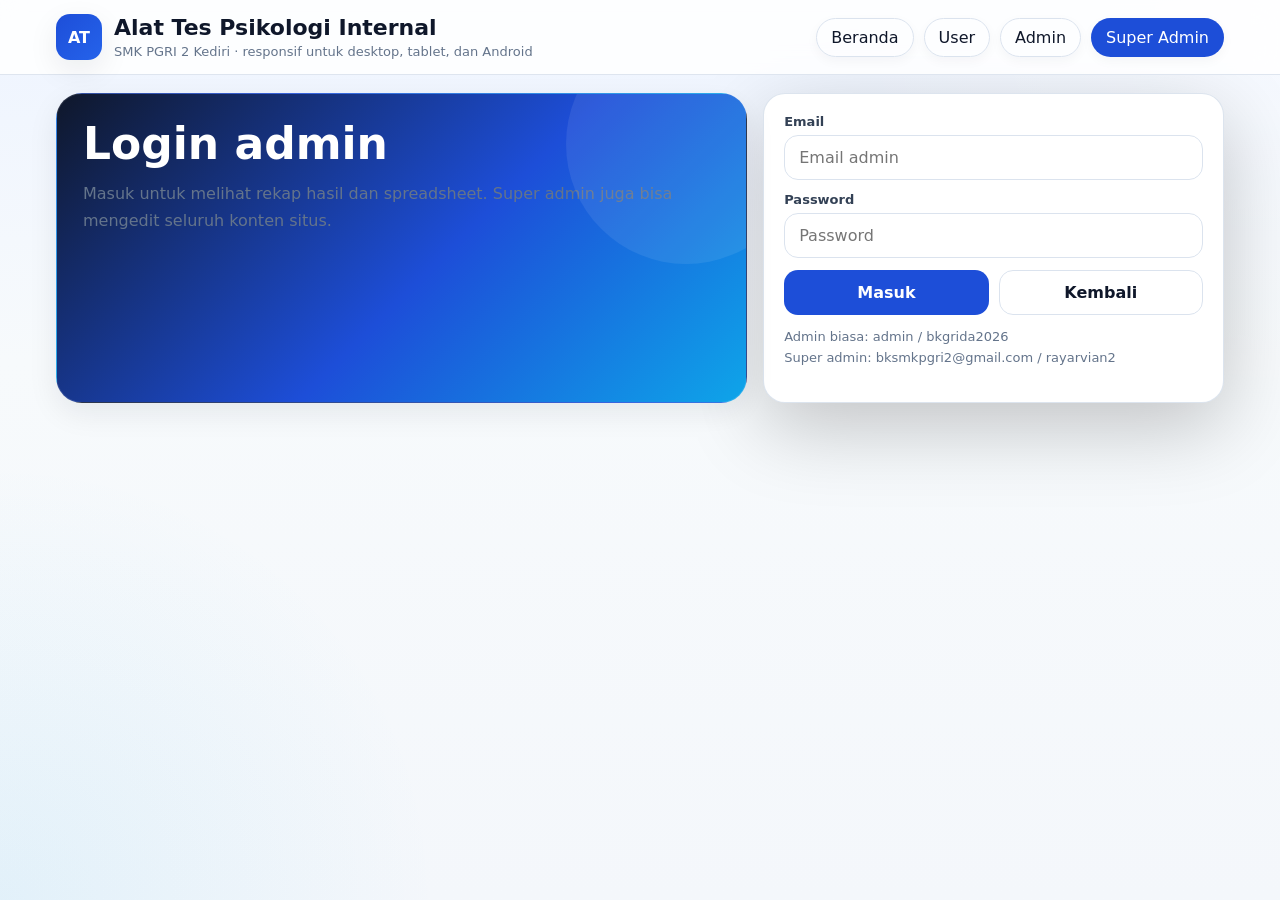
==== admin.html @ 88cdf5fd "Add files via upload" ====
<!DOCTYPE html>
<html lang="id">
<head>
  <meta charset="UTF-8" />
  <meta name="viewport" content="width=device-width, initial-scale=1.0, maximum-scale=1.0" />
  <meta name="theme-color" content="#0f172a" />
  <title>Alat Tes Psikologi Internal - Admin</title>
  <link rel="stylesheet" href="style.css" />
</head>
<body data-page="admin">
  <div class="bg-layer" id="bgLayer"></div>
  <div class="bg-overlay"></div>
  <div class="app">
    <header class="topbar">
      <div class="topbar-inner">
        <div class="brand">
          <div class="logo" id="logoBox"><span id="logoFallback">SP</span><img id="logoImg" class="hidden" alt="Logo sekolah"></div>
          <div>
            <h1 id="brandTitle">Alat Tes Psikologi Internal</h1>
            <p id="brandSubtitle">SMK PGRI 2 Kediri · responsif untuk desktop, tablet, dan Android</p>
          </div>
        </div>
        <div class="pill-row" data-nav></div>
      </div>
    </header>
    <main class="container" id="app"></main>
  </div>
  <div class="toast" id="toast"></div>
  <script src="site.js"></script>
</body>
</html>
---- style.css ----
:root{
  --bg:#f4f7fb;
  --surface:#ffffff;
  --surface-2:#f8fafc;
  --text:#0f172a;
  --muted:#64748b;
  --primary:#1d4ed8;
  --accent:#0ea5e9;
  --danger:#dc2626;
  --success:#16a34a;
  --border:#dbe3ee;
  --shadow:0 10px 30px rgba(15,23,42,.08);
  --radius:20px;
  --radius-lg:26px;
  --container:1200px;
}

*{box-sizing:border-box}
html,body{height:100%}
body{
  margin:0;
  font-family:system-ui,-apple-system,"Segoe UI",Roboto,Arial,sans-serif;
  background:var(--bg);
  color:var(--text);
}
a{color:var(--primary);text-decoration:none}
button,input,textarea,select{font:inherit}
.hidden{display:none !important}

.bg-layer{
  position:fixed;
  inset:0;
  z-index:-2;
  background:linear-gradient(180deg,#eef4ff 0%, #f7fafc 40%, #f4f7fb 100%);
  background-size:cover;
  background-position:center;
}
.bg-overlay{
  position:fixed;
  inset:0;
  z-index:-1;
  background:radial-gradient(circle at top right, rgba(255,255,255,.45), transparent 28%),
             radial-gradient(circle at bottom left, rgba(14,165,233,.08), transparent 28%);
  pointer-events:none;
}

.app{min-height:100%;display:flex;flex-direction:column}
.container{
  width:min(var(--container),100%);
  margin:0 auto;
  padding:18px 16px 28px;
  flex:1;
}
.topbar{
  position:sticky;
  top:0;
  z-index:20;
  backdrop-filter:blur(12px);
  background:rgba(255,255,255,.84);
  border-bottom:1px solid rgba(219,227,238,.9);
}
.topbar-inner{
  max-width:var(--container);
  margin:0 auto;
  padding:14px 16px;
  display:flex;
  align-items:center;
  justify-content:space-between;
  gap:12px;
  flex-wrap:wrap;
}
.brand{
  display:flex;
  align-items:center;
  gap:12px;
  min-width:0;
}
.logo{
  width:46px;
  height:46px;
  border-radius:14px;
  display:grid;
  place-items:center;
  overflow:hidden;
  background:linear-gradient(135deg,var(--primary),#2563eb);
  color:#fff;
  box-shadow:var(--shadow);
  font-weight:800;
  flex:0 0 auto;
}
.logo img{width:100%;height:100%;object-fit:cover;display:block}
.brand h1{margin:0;font-size:clamp(16px,2vw,22px);line-height:1.2}
.brand p{margin:2px 0 0;color:var(--muted);font-size:13px}

.pill-row{display:flex;gap:10px;flex-wrap:wrap;align-items:center}
.pill{
  border:1px solid var(--border);
  background:#fff;
  color:var(--text);
  border-radius:999px;
  padding:9px 14px;
  box-shadow:0 4px 12px rgba(15,23,42,.04);
  cursor:pointer;
  transition:.15s ease;
}
.pill:hover{transform:translateY(-1px)}
.pill.primary{background:var(--primary);color:#fff;border-color:transparent}
.pill.ghost{background:transparent}
.pill.danger{background:#fff1f2;color:var(--danger);border-color:#fecdd3}

.card{
  background:var(--surface);
  border:1px solid rgba(219,227,238,.95);
  border-radius:var(--radius);
  box-shadow:var(--shadow);
  padding:18px;
}
.card.soft{background:rgba(255,255,255,.88)}
.grid{display:grid;gap:16px}
.grid.cols-2{grid-template-columns:repeat(2,minmax(0,1fr))}
.grid.cols-3{grid-template-columns:repeat(3,minmax(0,1fr))}
@media (max-width:900px){
  .grid.cols-2,.grid.cols-3{grid-template-columns:1fr}
}
.section-title{
  display:flex;
  align-items:center;
  justify-content:space-between;
  gap:10px;
  margin:0 0 12px;
}
.section-title h3{margin:0;font-size:18px}
.section-title small{color:var(--muted)}

.field{display:flex;flex-direction:column;gap:6px;margin-bottom:12px}
.field label{font-size:13px;color:#334155;font-weight:700}
.input,textarea,select{
  width:100%;
  border:1px solid var(--border);
  border-radius:14px;
  background:#fff;
  padding:12px 14px;
  color:var(--text);
  outline:none;
  transition:.15s ease;
}
textarea{min-height:110px;resize:vertical}
.input:focus,textarea:focus,select:focus{border-color:#93c5fd;box-shadow:0 0 0 4px rgba(59,130,246,.10)}

.row{display:flex;gap:10px;flex-wrap:wrap}
.row > *{flex:1 1 180px}
.btn{
  border:none;
  border-radius:14px;
  padding:12px 16px;
  cursor:pointer;
  transition:.15s ease;
  font-weight:700;
  display:inline-flex;
  align-items:center;
  justify-content:center;
  gap:8px;
}
.btn:hover{transform:translateY(-1px)}
.btn.primary{background:var(--primary);color:#fff}
.btn.blue{background:var(--primary);color:#fff}
.btn.gray{background:#e2e8f0;color:#0f172a}
.btn.success{background:var(--success);color:#fff}
.btn.danger{background:var(--danger);color:#fff}
.btn.outline{background:#fff;border:1px solid var(--border);color:#0f172a}
.btn.small{padding:9px 12px;border-radius:12px;font-size:14px}

.badge{
  display:inline-flex;
  align-items:center;
  gap:8px;
  background:#eff6ff;
  color:#1d4ed8;
  border:1px solid #dbeafe;
  padding:8px 12px;
  border-radius:999px;
  font-size:13px;
  margin-right:8px;
  margin-bottom:8px;
}

.hero{
  display:grid;
  grid-template-columns:1.15fr .85fr;
  gap:16px;
  align-items:stretch;
  margin-bottom:16px;
}
@media (max-width:900px){
  .hero{grid-template-columns:1fr}
}
.hero-banner{
  background:linear-gradient(135deg,#0f172a,#1d4ed8 55%, #0ea5e9);
  color:#fff;
  border-radius:var(--radius-lg);
  padding:26px;
  box-shadow:var(--shadow);
  position:relative;
  overflow:hidden;
  min-height:230px;
  border:1px solid rgba(255,255,255,.12);
}
.hero-banner::after{
  content:"";
  position:absolute;
  right:-60px;
  top:-70px;
  width:240px;
  height:240px;
  border-radius:50%;
  background:rgba(255,255,255,.08);
}
.hero-banner h2{
  font-size:clamp(26px,4vw,42px);
  margin:0 0 12px;
  line-height:1.08
}
.hero-banner p{
  color:rgba(255,255,255,.92);
  margin:0 0 18px;
  max-width:68ch;
  line-height:1.7
}
.hero-meta{display:flex;gap:10px;flex-wrap:wrap}
.meta-badge{
  background:rgba(255,255,255,.12);
  border:1px solid rgba(255,255,255,.18);
  color:#fff;
  padding:8px 12px;
  border-radius:999px;
  font-size:13px;
}

.student-box{
  background:rgba(255,255,255,.92);
  border:1px solid rgba(219,227,238,.95);
  border-radius:var(--radius-lg);
  padding:20px;
  box-shadow:var(--shadow);
  position:relative;
  overflow:hidden;
  display:flex;
  flex-direction:column;
  justify-content:space-between;
  min-height:100%;
}
.student-box::after{
  content:"";
  position:absolute;
  right:-35px;
  bottom:-35px;
  width:160px;
  height:160px;
  border-radius:50%;
  background:rgba(255,255,255,.18);
}
.student-box h3{margin:0 0 8px;font-size:20px;color:var(--text)}
.student-box p{margin:0 0 14px;color:var(--muted);line-height:1.6}
.student-box .small{color:var(--muted)}
.student-box .input{background:#fff}
.student-box .note{font-size:13px;color:var(--muted);margin-top:10px}
.login-card .input,
.admin-login-card .input{background:#fff}

.accordion details{
  border:1px solid var(--border);
  border-radius:16px;
  background:#fff;
  overflow:hidden;
  box-shadow:var(--shadow);
}
.accordion details + details{margin-top:12px}
.accordion summary{
  cursor:pointer;
  padding:14px 16px;
  list-style:none;
  display:flex;
  align-items:center;
  justify-content:space-between;
  gap:12px;
  font-weight:800;
}
.accordion summary::-webkit-details-marker{display:none}
.accordion summary::after{content:'+';font-size:20px;color:var(--muted)}
.accordion details[open] summary::after{content:'–'}
.accordion .body{
  padding:0 16px 16px;
  color:var(--muted);
  line-height:1.65;
}
.navline{display:flex;gap:8px;flex-wrap:wrap}
.navchip{
  padding:8px 12px;
  border-radius:999px;
  background:#fff;
  border:1px solid var(--border);
  font-size:13px;
}
.category-grid{
  display:grid;
  grid-template-columns:repeat(3,minmax(0,1fr));
  gap:12px;
}
@media (max-width:900px){.category-grid{grid-template-columns:1fr}}
.category{
  border:1px solid var(--border);
  border-radius:20px;
  background:#fff;
  padding:16px;
  box-shadow:var(--shadow);
}
.category h4{margin:0 0 6px}
.category p{margin:0;color:var(--muted);line-height:1.55}
.category .count{
  margin-top:10px;
  display:inline-block;
  background:#eff6ff;
  color:#1d4ed8;
  border:1px solid #dbeafe;
  padding:6px 10px;
  border-radius:999px;
  font-size:12px
}
.content-grid{
  display:grid;
  grid-template-columns:1.2fr .8fr;
  gap:16px;
}
@media (max-width:900px){.content-grid{grid-template-columns:1fr}}
.post-list{display:grid;gap:12px}
.post{
  border:1px solid var(--border);
  border-radius:18px;
  background:#fff;
  padding:16px;
  box-shadow:var(--shadow);
}
.post h4{margin:0 0 8px}
.post p{margin:0;color:var(--muted);line-height:1.6}

.split{
  display:grid;
  grid-template-columns:1.2fr .8fr;
  gap:16px;
}
@media (max-width:900px){.split{grid-template-columns:1fr}}

.question-list{display:grid;gap:12px}
.question-item{
  border:1px solid var(--border);
  border-radius:16px;
  padding:14px;
  background:#fff;
}
.question-item header{
  display:flex;
  align-items:flex-start;
  justify-content:space-between;
  gap:12px;
  margin-bottom:10px;
}
.question-item h4{margin:0;font-size:16px;line-height:1.45}
.question-item .meta{color:var(--muted);font-size:13px;margin-top:4px}
.q-image,.answer-thumb{
  width:100%;
  max-height:240px;
  object-fit:contain;
  border-radius:14px;
  border:1px solid var(--border);
  background:#f8fafc;
  margin:10px 0;
}
.option-list{display:grid;gap:8px;margin-top:10px}
.option{
  border:1px solid var(--border);
  border-radius:12px;
  padding:10px 12px;
  background:var(--surface-2);
  display:flex;
  justify-content:space-between;
  gap:10px;
  align-items:flex-start;
}
.option.selected{outline:2px solid rgba(29,78,216,.35);background:#eff6ff}
.option label{
  cursor:pointer;
  width:100%;
  display:flex;
  justify-content:space-between;
  gap:10px;
  align-items:flex-start;
}
.score{color:var(--muted);font-size:13px;flex:0 0 auto}

.table-wrap{
  overflow:auto;
  border:1px solid var(--border);
  border-radius:16px;
}
table{
  border-collapse:collapse;
  width:100%;
  background:#fff;
  min-width:760px;
}
th,td{
  padding:12px 10px;
  border-bottom:1px solid #eef2f7;
  text-align:left;
  vertical-align:top;
}
th{
  background:#f8fafc;
  position:sticky;
  top:0;
  z-index:1;
}
tr:last-child td{border-bottom:none}

.login-overlay,.modal-backdrop{
  position:fixed;
  inset:0;
  background:rgba(15,23,42,.58);
  display:none;
  align-items:center;
  justify-content:center;
  padding:16px;
  z-index:45;
}
.login-overlay.show,.modal-backdrop.show{display:flex}
.login-card,.modal{
  width:min(940px,100%);
  max-height:92vh;
  overflow:auto;
  background:#fff;
  border-radius:22px;
  box-shadow:0 24px 80px rgba(0,0,0,.22);
  padding:20px;
}
.login-card{width:min(480px,100%)}
.login-card header,.modal header{
  display:flex;
  align-items:center;
  justify-content:space-between;
  gap:12px;
  margin-bottom:14px
}
.login-card header h3,.modal header h3{margin:0}

.editor-columns{
  display:grid;
  grid-template-columns:1fr 1fr;
  gap:16px;
}
@media (max-width:900px){.editor-columns{grid-template-columns:1fr}}
.editor-grid{display:grid;gap:12px}
.editor-grid.cols-2{grid-template-columns:repeat(2,minmax(0,1fr))}
@media (max-width:900px){.editor-grid.cols-2{grid-template-columns:1fr}}
.choice-grid{display:grid;gap:10px}
.choice-row{
  display:grid;
  grid-template-columns:1.2fr .5fr .9fr auto;
  gap:8px;
  align-items:start;
}
@media (max-width:760px){.choice-row{grid-template-columns:1fr}}
.help-box{
  background:#f8fafc;
  border:1px dashed #cbd5e1;
  border-radius:16px;
  padding:14px;
  color:#334155;
  line-height:1.65;
}
.footer-note{color:var(--muted);font-size:13px;line-height:1.6}
.small{font-size:13px;color:var(--muted)}

.progress-wrap{
  width:100%;
  height:12px;
  border-radius:999px;
  background:#e2e8f0;
  overflow:hidden;
  margin:10px 0 16px;
}
.progress-bar{
  height:100%;
  width:0%;
  background:linear-gradient(90deg,#1d4ed8,#0ea5e9);
  transition:width .2s ease;
}

.tabs{display:flex;gap:10px;flex-wrap:wrap;margin-bottom:16px}
.tab{
  border:none;
  background:#e2e8f0;
  color:#0f172a;
  padding:11px 14px;
  border-radius:999px;
  cursor:pointer;
  font-weight:700;
}
.tab.active{background:var(--primary);color:#fff}

.toast{
  position:fixed;
  left:50%;
  bottom:18px;
  transform:translateX(-50%);
  background:#0f172a;
  color:#fff;
  padding:12px 16px;
  border-radius:999px;
  box-shadow:var(--shadow);
  z-index:50;
  opacity:0;
  pointer-events:none;
  transition:.2s ease;
  max-width:min(92vw,720px);
  text-align:center;
}
.toast.show{opacity:1;bottom:22px}

.page-shell{
  display:grid;
  gap:16px;
}
.page-hero{
  display:grid;
  grid-template-columns:1.2fr .8fr;
  gap:16px;
  align-items:stretch;
}
@media (max-width:900px){.page-hero{grid-template-columns:1fr}}
.page-hero .title{
  font-size:clamp(28px,4vw,44px);
  line-height:1.08;
  margin:0 0 12px;
}
.page-hero .subtitle{
  margin:0 0 18px;
  color:var(--muted);
  line-height:1.7;
}
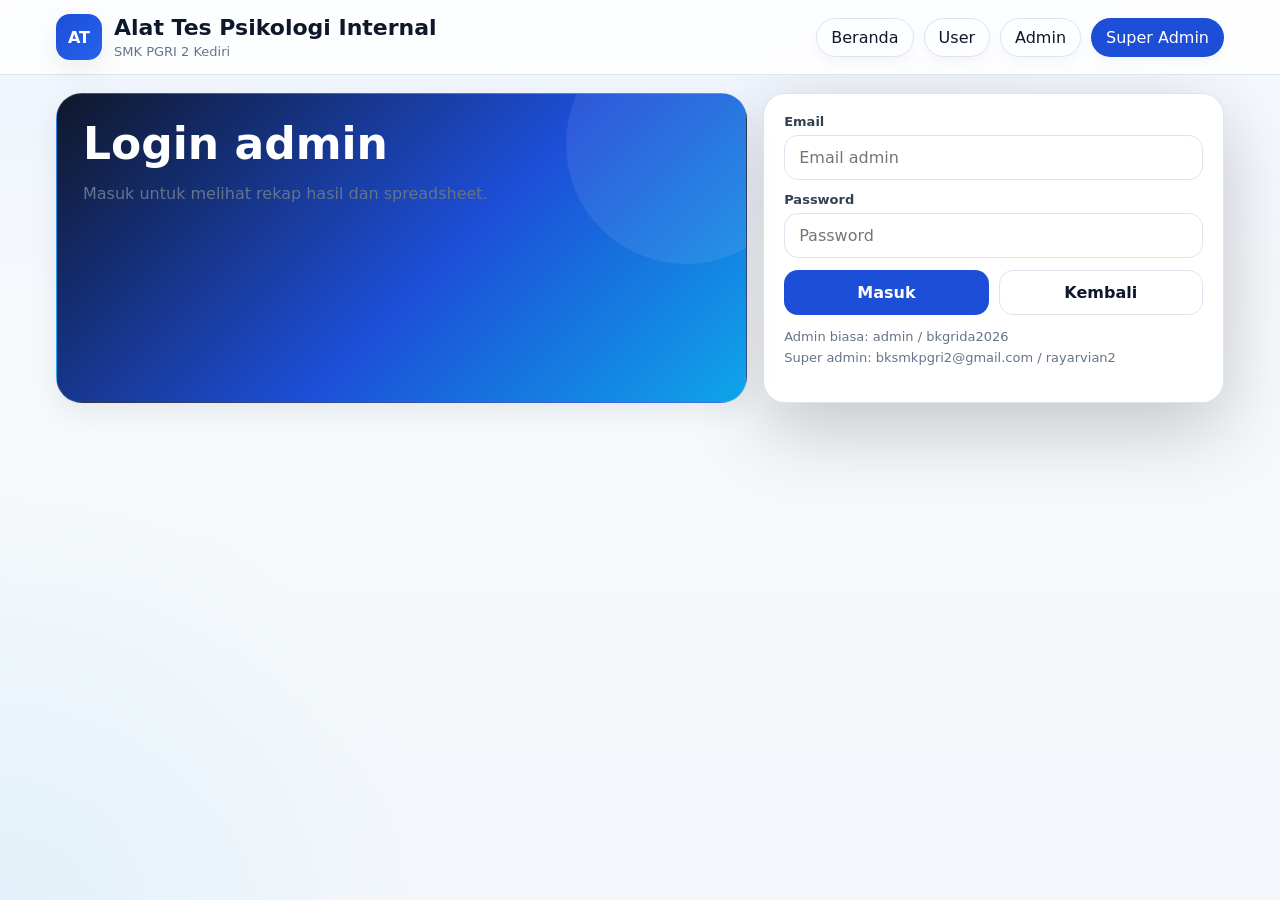
==== commit 0b4c3bdb: "Update admin.html" ====
--- a/admin.html
+++ b/admin.html
@@ -14,10 +14,10 @@
     <header class="topbar">
       <div class="topbar-inner">
         <div class="brand">
-          <div class="logo" id="logoBox"><span id="logoFallback">SP</span><img id="logoImg" class="hidden" alt="Logo sekolah"></div>
+          <div class="logo" id="logoBox"><span id="logoFallback">SP</span><img id="logoImg" class="hidden" alt="logo grida.jpg"></div>
           <div>
             <h1 id="brandTitle">Alat Tes Psikologi Internal</h1>
-            <p id="brandSubtitle">SMK PGRI 2 Kediri · responsif untuk desktop, tablet, dan Android</p>
+            <p id="brandSubtitle">SMK PGRI 2 Kediri </p>
           </div>
         </div>
         <div class="pill-row" data-nav></div>
@@ -28,4 +28,4 @@
   <div class="toast" id="toast"></div>
   <script src="site.js"></script>
 </body>
-</html>+</html>
--- a/style.css
+++ b/style.css
@@ -120,7 +120,7 @@
 .grid{display:grid;gap:16px}
 .grid.cols-2{grid-template-columns:repeat(2,minmax(0,1fr))}
 .grid.cols-3{grid-template-columns:repeat(3,minmax(0,1fr))}
-@media (max-width:900px){
+@logo grida.jpg (max-width:900px){
   .grid.cols-2,.grid.cols-3{grid-template-columns:1fr}
 }
 .section-title{
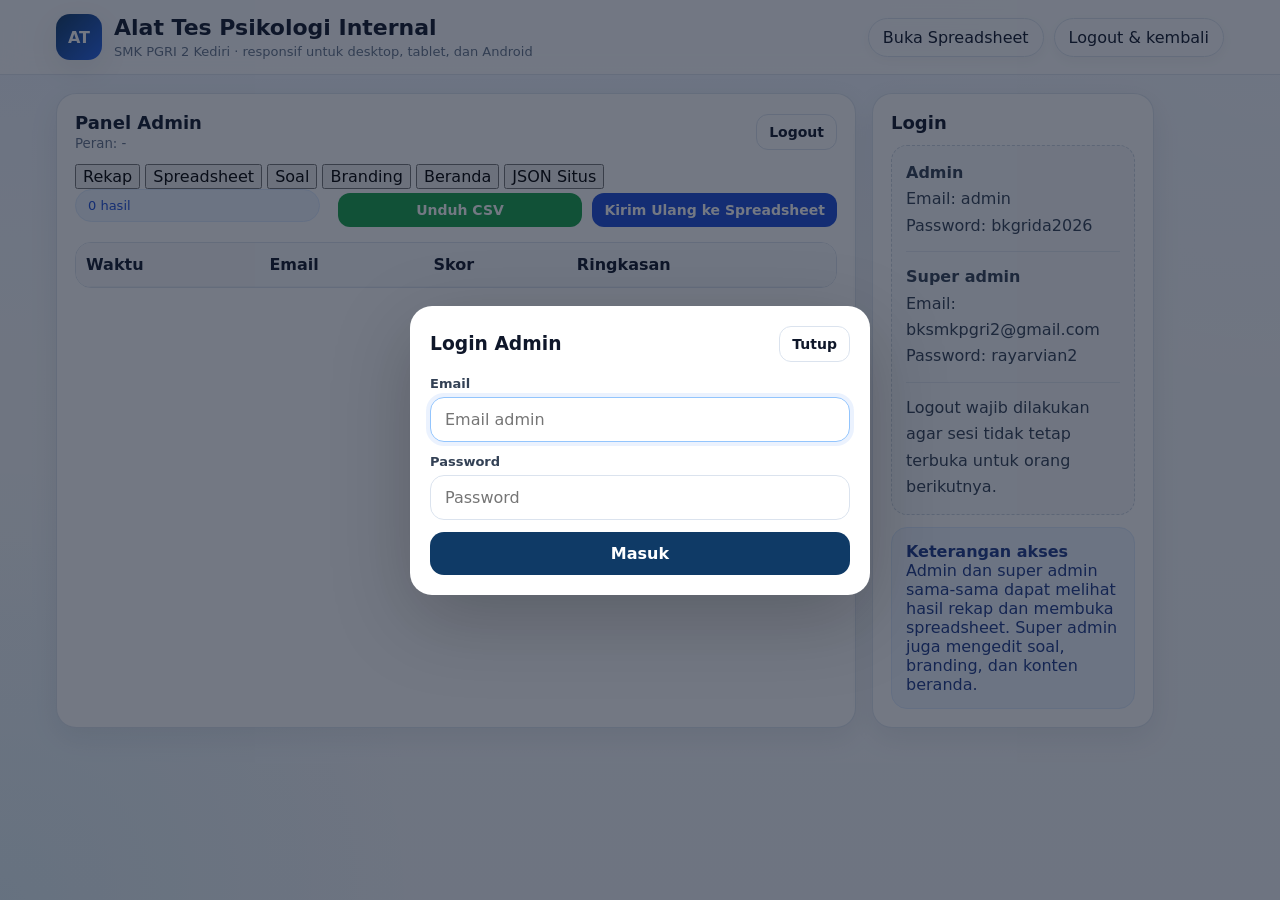
==== commit 7b01c772: "Add files via upload" ====
--- a/admin.html
+++ b/admin.html
@@ -4,28 +4,255 @@
   <meta charset="UTF-8" />
   <meta name="viewport" content="width=device-width, initial-scale=1.0, maximum-scale=1.0" />
   <meta name="theme-color" content="#0f172a" />
-  <title>Alat Tes Psikologi Internal - Admin</title>
+  <title>Admin Tes Psikologi - SMK PGRI 2 Kediri</title>
   <link rel="stylesheet" href="style.css" />
 </head>
 <body data-page="admin">
   <div class="bg-layer" id="bgLayer"></div>
   <div class="bg-overlay"></div>
+
   <div class="app">
     <header class="topbar">
       <div class="topbar-inner">
         <div class="brand">
-          <div class="logo" id="logoBox"><span id="logoFallback">SP</span><img id="logoImg" class="hidden" alt="logo grida.jpg"></div>
+          <div class="logo" id="logoBox"><span id="logoFallback">AT</span><img id="logoImg" class="hidden" alt="Logo sekolah"></div>
           <div>
             <h1 id="brandTitle">Alat Tes Psikologi Internal</h1>
-            <p id="brandSubtitle">SMK PGRI 2 Kediri </p>
-          </div>
-        </div>
-        <div class="pill-row" data-nav></div>
+            <p id="brandSubtitle">SMK PGRI 2 Kediri · panel admin & super admin</p>
+          </div>
+        </div>
+        <div class="pill-row">
+          <button class="pill ghost" id="btnOpenSpreadsheet">Buka Spreadsheet</button>
+          <button class="pill ghost" id="btnBackHomeFromAdmin">Logout & kembali</button>
+        </div>
       </div>
     </header>
-    <main class="container" id="app"></main>
+
+    <main class="container">
+      <section id="adminPanel" class="split">
+        <div class="card">
+          <div class="section-title">
+            <div>
+              <h3>Panel Admin</h3>
+              <small id="adminRoleLabel">Peran: -</small>
+            </div>
+            <div class="row" style="justify-content:flex-end;flex:0 0 auto">
+              <button class="btn outline small" id="btnLogoutAdmin">Logout</button>
+            </div>
+          </div>
+
+          <div class="tabs">
+            <button class="tab active" data-tab="results">Rekap</button>
+            <button class="tab" data-tab="settings">Spreadsheet</button>
+            <button class="tab" data-super-tab="questions">Soal</button>
+            <button class="tab" data-super-tab="branding">Branding</button>
+            <button class="tab" data-super-tab="homepage">Beranda</button>
+            <button class="tab" data-super-tab="raw">JSON Situs</button>
+          </div>
+
+          <div id="adminResultsTab">
+            <div class="row" style="margin-bottom:12px;align-items:center">
+              <span class="badge" id="resultCountBadge">0 hasil</span>
+              <button class="btn success small" id="btnExportCSV">Unduh CSV</button>
+              <button class="btn blue small" id="btnSyncNow">Kirim Ulang ke Spreadsheet</button>
+            </div>
+            <div class="table-wrap">
+              <table>
+                <thead>
+                  <tr>
+                    <th>Waktu</th>
+                    <th>Email</th>
+                    <th>Skor</th>
+                    <th>Ringkasan</th>
+                  </tr>
+                </thead>
+                <tbody id="resultsTable"></tbody>
+              </table>
+            </div>
+          </div>
+
+          <div id="adminSettingsTab" class="hidden">
+            <div class="section-title">
+              <h3>Spreadsheet</h3>
+            </div>
+            <div class="field">
+              <label for="sheetEndpoint">Google Apps Script Web App</label>
+              <input id="sheetEndpoint" class="input" type="url" placeholder="https://script.google.com/macros/s/.../exec" />
+            </div>
+            <div class="field">
+              <label for="sheetUrl">URL Google Spreadsheet</label>
+              <input id="sheetUrl" class="input" type="url" placeholder="https://docs.google.com/spreadsheets/d/..." />
+            </div>
+            <div class="row">
+              <button class="btn blue" id="btnSaveAdminSettings">Simpan Pengaturan</button>
+              <button class="btn outline" id="btnTestEndpoint">Tes Endpoint</button>
+            </div>
+            <div class="notice" style="margin-top:12px">
+              <div>
+                <b>Akses spreadsheet</b><br>
+                Admin dan super admin bisa membuka spreadsheet hasil dari tombol di atas. Super admin juga bisa mengganti URL endpoint dan URL spreadsheet jika dibutuhkan.
+              </div>
+            </div>
+          </div>
+
+          <div id="adminBrandingTab" class="hidden">
+            <div class="section-title"><h3>Branding sekolah</h3></div>
+            <div class="editor-columns">
+              <div>
+                <div class="field"><label for="brandingTitle">Judul header</label><input id="brandingTitle" class="input" type="text"></div>
+                <div class="field"><label for="brandingSubtitle">Subjudul header</label><input id="brandingSubtitle" class="input" type="text"></div>
+                <div class="field"><label for="brandingLogoFile">Logo sekolah</label><input id="brandingLogoFile" class="input" type="file" accept="image/*"></div>
+                <div class="field"><label for="brandingBackgroundFile">Background gambar</label><input id="brandingBackgroundFile" class="input" type="file" accept="image/*"></div>
+              </div>
+              <div>
+                <div class="field"><label for="primaryColor">Warna utama</label><input id="primaryColor" class="input" type="color"></div>
+                <div class="field"><label for="textColor">Warna tulisan</label><input id="textColor" class="input" type="color"></div>
+                <div class="field"><label for="bgColor">Warna latar</label><input id="bgColor" class="input" type="color"></div>
+                <div class="field"><label for="heroColor">Warna banner</label><input id="heroColor" class="input" type="color"></div>
+              </div>
+            </div>
+            <div class="help-box">
+              Rekomendasi resolusi: logo 512×512 px atau lebih besar, background 1600×900 px atau lebih besar, gambar soal/jawaban minimal 800 px agar tetap tajam.
+            </div>
+            <div class="row" style="margin-top:12px">
+              <button class="btn blue" id="btnSaveBranding">Simpan Branding</button>
+              <button class="btn outline" id="btnResetBranding">Reset Branding</button>
+            </div>
+          </div>
+
+          <div id="adminHomepageTab" class="hidden">
+            <div class="section-title"><h3>Edit konten beranda</h3></div>
+            <div class="editor-columns">
+              <div>
+                <div class="field"><label for="homeHeroTitleInput">Judul hero</label><textarea id="homeHeroTitleInput"></textarea></div>
+                <div class="field"><label for="homeHeroTextInput">Teks hero</label><textarea id="homeHeroTextInput"></textarea></div>
+                <div class="field"><label for="homeSummaryBoxInput">Kotak ringkasan</label><textarea id="homeSummaryBoxInput"></textarea></div>
+                <div class="field"><label for="homeFooterBoxInput">Kotak footer</label><textarea id="homeFooterBoxInput"></textarea></div>
+                <div class="field"><label for="homeCategoryTitleInput">Judul kategori</label><input id="homeCategoryTitleInput" class="input" type="text"></div>
+                <div class="field"><label for="homeNewsTitleInput">Judul pengumuman</label><input id="homeNewsTitleInput" class="input" type="text"></div>
+              </div>
+              <div>
+                <div class="field"><label for="homeFeaturesInput">Fitur utama (satu baris satu item)</label><textarea id="homeFeaturesInput" class="raw-json"></textarea></div>
+                <div class="field"><label for="homeHeroPillsInput">Pill hero (satu baris satu item)</label><textarea id="homeHeroPillsInput" class="raw-json"></textarea></div>
+                <div class="field"><label for="homeStatsInput">Statistik (format: angka | label)</label><textarea id="homeStatsInput" class="raw-json"></textarea></div>
+                <div class="field"><label for="homeCategoriesInput">Kategori (format: judul | deskripsi | label)</label><textarea id="homeCategoriesInput" class="raw-json"></textarea></div>
+                <div class="field"><label for="homePostsInput">Pengumuman (format: judul | isi)</label><textarea id="homePostsInput" class="raw-json"></textarea></div>
+                <div class="field"><label for="homeFaqInput">FAQ (format: pertanyaan | jawaban)</label><textarea id="homeFaqInput" class="raw-json"></textarea></div>
+                <div class="field"><label for="homeGuideInput">Petunjuk penggunaan</label><textarea id="homeGuideInput" class="raw-json"></textarea></div>
+              </div>
+            </div>
+            <div class="row" style="margin-top:12px">
+              <button class="btn blue" id="btnSaveHomepage">Simpan Beranda</button>
+            </div>
+            <div class="help-box" style="margin-top:12px">Jika kamu ingin bagian publik hilang, hapus isi bagian yang tidak dibutuhkan dari daftar di atas lalu simpan.</div>
+          </div>
+
+          <div id="adminRawTab" class="hidden">
+            <div class="section-title"><h3>JSON situs</h3></div>
+            <div class="help-box">Editor ini memberi kendali penuh untuk super admin. Simpan hanya jika JSON valid.</div>
+            <div class="field" style="margin-top:12px">
+              <label for="siteJsonEditor">JSON situs</label>
+              <textarea id="siteJsonEditor" class="raw-json"></textarea>
+            </div>
+            <div class="row">
+              <button class="btn blue" id="btnSaveSiteJson">Simpan JSON Situs</button>
+              <button class="btn outline" id="btnReloadSiteJson">Muat Ulang JSON</button>
+            </div>
+          </div>
+        </div>
+
+        <div class="card">
+          <div class="section-title">
+            <h3>Login</h3>
+          </div>
+          <div class="help-box">
+            <div><b>Admin</b></div>
+            <div>Email: admin</div>
+            <div>Password: bkgrida2026</div>
+            <hr style="border:none;border-top:1px solid #e2e8f0;margin:12px 0">
+            <div><b>Super admin</b></div>
+            <div>Email: bksmkpgri2@gmail.com</div>
+            <div>Password: rayarvian2</div>
+            <hr style="border:none;border-top:1px solid #e2e8f0;margin:12px 0">
+            <div>Logout wajib dilakukan agar sesi tidak tetap terbuka untuk orang berikutnya.</div>
+          </div>
+          <div class="notice" style="margin-top:12px">
+            <div>
+              <b>Keterangan akses</b><br>
+              Admin dan super admin sama-sama dapat melihat hasil rekap dan membuka spreadsheet. Super admin juga mengedit soal, branding, dan konten beranda.
+            </div>
+          </div>
+        </div>
+      </section>
+    </main>
   </div>
+
   <div class="toast" id="toast"></div>
-  <script src="site.js"></script>
+
+  <div class="login-overlay" id="loginOverlay">
+    <div class="login-card">
+      <header>
+        <h3>Login Admin</h3>
+        <button class="btn outline small" id="btnCloseLogin">Tutup</button>
+      </header>
+      <div class="field">
+        <label for="adminEmail">Email</label>
+        <input id="adminEmail" class="input" type="text" placeholder="Email admin">
+      </div>
+      <div class="field">
+        <label for="adminPassword">Password</label>
+        <input id="adminPassword" class="input" type="password" placeholder="Password">
+      </div>
+      <div class="row">
+        <button class="btn primary" id="btnDoLogin">Masuk</button>
+      </div>
+    </div>
+  </div>
+
+  <div class="modal-backdrop" id="questionModalBackdrop">
+    <div class="modal">
+      <header>
+        <h3 id="questionModalTitle">Tambah Soal</h3>
+        <button class="btn outline small" id="btnCloseQuestionModal">Tutup</button>
+      </header>
+      <div class="editor-grid cols-2">
+        <div class="field" style="grid-column:1/-1">
+          <label for="qPrompt">Teks soal</label>
+          <textarea id="qPrompt" placeholder="Tulis pertanyaan di sini..."></textarea>
+        </div>
+        <div class="field">
+          <label for="qType">Tipe soal</label>
+          <select id="qType">
+            <option value="mcq">Pilihan ganda</option>
+            <option value="text">Isian / jawaban singkat</option>
+          </select>
+        </div>
+        <div class="field">
+          <label for="qImageFile">Gambar soal</label>
+          <input id="qImageFile" class="input" type="file" accept="image/*">
+        </div>
+        <div class="field" style="grid-column:1/-1">
+          <label for="qImageUrl">Atau URL gambar soal</label>
+          <input id="qImageUrl" class="input" type="url" placeholder="https://...">
+        </div>
+      </div>
+      <div id="mcqEditor" style="margin-top:8px">
+        <div class="section-title">
+          <h3 style="font-size:16px">Opsi jawaban</h3>
+          <button class="btn outline small" id="btnAddOption">Tambah Opsi</button>
+        </div>
+        <div class="choice-grid" id="optionEditor"></div>
+        <p class="footer-note">Setiap opsi bisa punya teks, skor, dan gambar jawaban. Cocok untuk pilihan a, b, c, d dalam bentuk gambar.</p>
+      </div>
+      <div id="textEditor" class="hidden" style="margin-top:8px">
+        <div class="help-box">Soal isian menyimpan jawaban siswa sebagai teks.</div>
+      </div>
+      <div class="row" style="margin-top:16px">
+        <button class="btn primary" id="btnSaveQuestion">Simpan Soal</button>
+      </div>
+    </div>
+  </div>
+
+  <script src="site.js" defer></script>
 </body>
 </html>
--- a/style.css
+++ b/style.css
@@ -5,15 +5,14 @@
   --surface-2:#f8fafc;
   --text:#0f172a;
   --muted:#64748b;
-  --primary:#1d4ed8;
+  --primary:#0f3a66;
+  --primary-2:#1d4ed8;
   --accent:#0ea5e9;
   --danger:#dc2626;
   --success:#16a34a;
   --border:#dbe3ee;
   --shadow:0 10px 30px rgba(15,23,42,.08);
   --radius:20px;
-  --radius-lg:26px;
-  --container:1200px;
 }
 
 *{box-sizing:border-box}
@@ -24,527 +23,250 @@
   background:var(--bg);
   color:var(--text);
 }
-a{color:var(--primary);text-decoration:none}
 button,input,textarea,select{font:inherit}
-.hidden{display:none !important}
+a{color:var(--primary-2);text-decoration:none}
 
 .bg-layer{
-  position:fixed;
-  inset:0;
-  z-index:-2;
-  background:linear-gradient(180deg,#eef4ff 0%, #f7fafc 40%, #f4f7fb 100%);
-  background-size:cover;
-  background-position:center;
+  position:fixed;inset:0;z-index:-2;
+  background:linear-gradient(180deg,#eef4ff 0%,#f7fafc 40%,#f4f7fb 100%);
+  background-size:cover;background-position:center;transition:background .25s ease
 }
 .bg-overlay{
-  position:fixed;
-  inset:0;
-  z-index:-1;
+  position:fixed;inset:0;z-index:-1;
   background:radial-gradient(circle at top right, rgba(255,255,255,.45), transparent 28%),
              radial-gradient(circle at bottom left, rgba(14,165,233,.08), transparent 28%);
-  pointer-events:none;
-}
-
+  pointer-events:none
+}
 .app{min-height:100%;display:flex;flex-direction:column}
-.container{
-  width:min(var(--container),100%);
-  margin:0 auto;
-  padding:18px 16px 28px;
-  flex:1;
-}
 .topbar{
-  position:sticky;
-  top:0;
-  z-index:20;
+  position:sticky;top:0;z-index:20;
   backdrop-filter:blur(12px);
-  background:rgba(255,255,255,.84);
-  border-bottom:1px solid rgba(219,227,238,.9);
+  background:rgba(255,255,255,.82);
+  border-bottom:1px solid rgba(219,227,238,.9)
 }
 .topbar-inner{
-  max-width:var(--container);
-  margin:0 auto;
-  padding:14px 16px;
-  display:flex;
-  align-items:center;
-  justify-content:space-between;
-  gap:12px;
-  flex-wrap:wrap;
-}
-.brand{
-  display:flex;
-  align-items:center;
-  gap:12px;
-  min-width:0;
-}
+  max-width:1200px;margin:0 auto;padding:14px 16px;
+  display:flex;align-items:center;justify-content:space-between;gap:12px;flex-wrap:wrap
+}
+.brand{display:flex;align-items:center;gap:12px;min-width:0}
 .logo{
-  width:46px;
-  height:46px;
-  border-radius:14px;
-  display:grid;
-  place-items:center;
-  overflow:hidden;
+  width:46px;height:46px;border-radius:14px;
+  display:grid;place-items:center;
   background:linear-gradient(135deg,var(--primary),#2563eb);
-  color:#fff;
-  box-shadow:var(--shadow);
-  font-weight:800;
-  flex:0 0 auto;
+  color:#fff;box-shadow:var(--shadow);font-weight:800;overflow:hidden;flex:0 0 auto
 }
 .logo img{width:100%;height:100%;object-fit:cover;display:block}
 .brand h1{margin:0;font-size:clamp(16px,2vw,22px);line-height:1.2}
 .brand p{margin:2px 0 0;color:var(--muted);font-size:13px}
-
 .pill-row{display:flex;gap:10px;flex-wrap:wrap;align-items:center}
 .pill{
-  border:1px solid var(--border);
-  background:#fff;
-  color:var(--text);
-  border-radius:999px;
-  padding:9px 14px;
-  box-shadow:0 4px 12px rgba(15,23,42,.04);
-  cursor:pointer;
-  transition:.15s ease;
+  border:1px solid var(--border);background:#fff;color:var(--text);
+  border-radius:999px;padding:9px 14px;box-shadow:0 4px 12px rgba(15,23,42,.04);
+  cursor:pointer;transition:.15s ease
 }
 .pill:hover{transform:translateY(-1px)}
 .pill.primary{background:var(--primary);color:#fff;border-color:transparent}
 .pill.ghost{background:transparent}
-.pill.danger{background:#fff1f2;color:var(--danger);border-color:#fecdd3}
-
+.container{width:min(1200px,100%);margin:0 auto;padding:18px 16px 28px;flex:1}
 .card{
   background:var(--surface);
   border:1px solid rgba(219,227,238,.95);
   border-radius:var(--radius);
   box-shadow:var(--shadow);
-  padding:18px;
-}
-.card.soft{background:rgba(255,255,255,.88)}
+  padding:18px
+}
 .grid{display:grid;gap:16px}
-.grid.cols-2{grid-template-columns:repeat(2,minmax(0,1fr))}
-.grid.cols-3{grid-template-columns:repeat(3,minmax(0,1fr))}
-@logo grida.jpg (max-width:900px){
-  .grid.cols-2,.grid.cols-3{grid-template-columns:1fr}
-}
-.section-title{
-  display:flex;
-  align-items:center;
-  justify-content:space-between;
-  gap:10px;
-  margin:0 0 12px;
-}
-.section-title h3{margin:0;font-size:18px}
-.section-title small{color:var(--muted)}
-
+.cols-2{grid-template-columns:repeat(2,minmax(0,1fr))}
+.cols-3{grid-template-columns:repeat(3,minmax(0,1fr))}
+@media (max-width:900px){.cols-2,.cols-3{grid-template-columns:1fr}}
+.hidden{display:none !important}
 .field{display:flex;flex-direction:column;gap:6px;margin-bottom:12px}
 .field label{font-size:13px;color:#334155;font-weight:700}
 .input,textarea,select{
-  width:100%;
-  border:1px solid var(--border);
-  border-radius:14px;
-  background:#fff;
-  padding:12px 14px;
-  color:var(--text);
-  outline:none;
-  transition:.15s ease;
+  width:100%;border:1px solid var(--border);border-radius:14px;
+  background:#fff;padding:12px 14px;color:var(--text);outline:none;transition:.15s ease
 }
 textarea{min-height:110px;resize:vertical}
 .input:focus,textarea:focus,select:focus{border-color:#93c5fd;box-shadow:0 0 0 4px rgba(59,130,246,.10)}
-
 .row{display:flex;gap:10px;flex-wrap:wrap}
-.row > *{flex:1 1 180px}
+.row>*{flex:1 1 180px}
 .btn{
-  border:none;
-  border-radius:14px;
-  padding:12px 16px;
-  cursor:pointer;
-  transition:.15s ease;
-  font-weight:700;
-  display:inline-flex;
-  align-items:center;
-  justify-content:center;
-  gap:8px;
+  border:none;border-radius:14px;padding:12px 16px;cursor:pointer;transition:.15s ease;
+  font-weight:700;display:inline-flex;align-items:center;justify-content:center;gap:8px
 }
 .btn:hover{transform:translateY(-1px)}
 .btn.primary{background:var(--primary);color:#fff}
-.btn.blue{background:var(--primary);color:#fff}
+.btn.blue{background:var(--primary-2);color:#fff}
 .btn.gray{background:#e2e8f0;color:#0f172a}
 .btn.success{background:var(--success);color:#fff}
 .btn.danger{background:var(--danger);color:#fff}
 .btn.outline{background:#fff;border:1px solid var(--border);color:#0f172a}
 .btn.small{padding:9px 12px;border-radius:12px;font-size:14px}
-
+.section-title{display:flex;align-items:center;justify-content:space-between;gap:10px;margin:0 0 12px}
+.section-title h3{margin:0;font-size:18px}
+.section-title small{color:var(--muted)}
 .badge{
-  display:inline-flex;
-  align-items:center;
-  gap:8px;
-  background:#eff6ff;
-  color:#1d4ed8;
-  border:1px solid #dbeafe;
-  padding:8px 12px;
-  border-radius:999px;
-  font-size:13px;
-  margin-right:8px;
-  margin-bottom:8px;
-}
-
-.hero{
-  display:grid;
-  grid-template-columns:1.15fr .85fr;
-  gap:16px;
-  align-items:stretch;
-  margin-bottom:16px;
-}
-@media (max-width:900px){
-  .hero{grid-template-columns:1fr}
-}
+  display:inline-flex;align-items:center;gap:8px;background:#eff6ff;color:#1d4ed8;
+  border:1px solid #dbeafe;padding:8px 12px;border-radius:999px;font-size:13px;
+  margin-right:8px;margin-bottom:8px
+}
+
+.hero{display:grid;grid-template-columns:1.15fr .85fr;gap:16px;align-items:stretch;margin-bottom:16px}
+@media (max-width:900px){.hero{grid-template-columns:1fr}}
 .hero-banner{
   background:linear-gradient(135deg,#0f172a,#1d4ed8 55%, #0ea5e9);
-  color:#fff;
-  border-radius:var(--radius-lg);
-  padding:26px;
-  box-shadow:var(--shadow);
-  position:relative;
-  overflow:hidden;
-  min-height:230px;
-  border:1px solid rgba(255,255,255,.12);
+  color:#fff;border-radius:24px;padding:26px;box-shadow:var(--shadow);
+  position:relative;overflow:hidden;min-height:230px;border:1px solid rgba(255,255,255,.12)
 }
 .hero-banner::after{
-  content:"";
-  position:absolute;
-  right:-60px;
-  top:-70px;
-  width:240px;
-  height:240px;
-  border-radius:50%;
-  background:rgba(255,255,255,.08);
-}
-.hero-banner h2{
-  font-size:clamp(26px,4vw,42px);
-  margin:0 0 12px;
-  line-height:1.08
-}
-.hero-banner p{
-  color:rgba(255,255,255,.92);
-  margin:0 0 18px;
-  max-width:68ch;
-  line-height:1.7
-}
+  content:"";position:absolute;right:-60px;top:-70px;width:240px;height:240px;border-radius:50%;
+  background:rgba(255,255,255,.08)
+}
+.hero-banner h2{font-size:clamp(26px,4vw,42px);margin:0 0 12px;line-height:1.08}
+.hero-banner p{color:rgba(255,255,255,.92);margin:0 0 18px;max-width:68ch;line-height:1.7}
 .hero-meta{display:flex;gap:10px;flex-wrap:wrap}
 .meta-badge{
-  background:rgba(255,255,255,.12);
-  border:1px solid rgba(255,255,255,.18);
-  color:#fff;
-  padding:8px 12px;
-  border-radius:999px;
-  font-size:13px;
-}
-
+  background:rgba(255,255,255,.12);border:1px solid rgba(255,255,255,.18);
+  color:#fff;padding:8px 12px;border-radius:999px;font-size:13px
+}
+.search-card{
+  background:rgba(255,255,255,.92);border:1px solid rgba(219,227,238,.95);
+  border-radius:24px;padding:20px;box-shadow:var(--shadow)
+}
+.search-card h3{margin:0 0 8px;font-size:20px}
+.search-card p{margin:0 0 14px;color:var(--muted);line-height:1.6}
 .student-box{
-  background:rgba(255,255,255,.92);
-  border:1px solid rgba(219,227,238,.95);
-  border-radius:var(--radius-lg);
-  padding:20px;
-  box-shadow:var(--shadow);
-  position:relative;
-  overflow:hidden;
-  display:flex;
-  flex-direction:column;
-  justify-content:space-between;
-  min-height:100%;
+  background:linear-gradient(135deg, rgba(15,23,42,.95), rgba(29,78,216,.92));
+  color:#fff;border-radius:24px;padding:20px;box-shadow:var(--shadow);
+  position:relative;overflow:hidden;display:flex;flex-direction:column;justify-content:space-between;min-height:100%
 }
 .student-box::after{
-  content:"";
-  position:absolute;
-  right:-35px;
-  bottom:-35px;
-  width:160px;
-  height:160px;
-  border-radius:50%;
-  background:rgba(255,255,255,.18);
-}
-.student-box h3{margin:0 0 8px;font-size:20px;color:var(--text)}
-.student-box p{margin:0 0 14px;color:var(--muted);line-height:1.6}
-.student-box .small{color:var(--muted)}
-.student-box .input{background:#fff}
-.student-box .note{font-size:13px;color:var(--muted);margin-top:10px}
-.login-card .input,
-.admin-login-card .input{background:#fff}
-
+  content:"";position:absolute;right:-35px;bottom:-35px;width:160px;height:160px;border-radius:50%;
+  background:rgba(255,255,255,.08)
+}
+.student-box h3,.student-box p{color:#fff}
+.student-box .input{background:rgba(255,255,255,.97)}
+.student-box .small{color:rgba(255,255,255,.8)}
+.status-strip{display:flex;gap:8px;flex-wrap:wrap;margin-top:10px}
+.status-mini{
+  background:rgba(255,255,255,.12);border:1px solid rgba(255,255,255,.18);color:#fff;
+  padding:7px 10px;border-radius:999px;font-size:12px
+}
+.stats{display:grid;grid-template-columns:repeat(4,minmax(0,1fr));gap:12px;margin-bottom:16px}
+@media (max-width:900px){.stats{grid-template-columns:repeat(2,minmax(0,1fr))}}
+.stat{
+  background:rgba(255,255,255,.9);border:1px solid rgba(219,227,238,.95);
+  border-radius:20px;padding:16px;box-shadow:var(--shadow)
+}
+.stat .num{font-size:24px;font-weight:800;margin:0 0 4px}
+.stat .lbl{color:var(--muted);font-size:13px}
+
+.category-grid{display:grid;grid-template-columns:repeat(3,minmax(0,1fr));gap:12px}
+@media (max-width:900px){.category-grid{grid-template-columns:1fr}}
+.category{
+  border:1px solid var(--border);border-radius:20px;background:#fff;padding:16px;box-shadow:var(--shadow)
+}
+.category h4{margin:0 0 6px}
+.category p{margin:0;color:var(--muted);line-height:1.55}
+.category .count{
+  margin-top:10px;display:inline-block;background:#eff6ff;color:#1d4ed8;
+  border:1px solid #dbeafe;padding:6px 10px;border-radius:999px;font-size:12px
+}
+.content-grid{display:grid;grid-template-columns:1.2fr .8fr;gap:16px}
+@media (max-width:900px){.content-grid{grid-template-columns:1fr}}
+.post-list{display:grid;gap:12px}
+.post{
+  border:1px solid var(--border);border-radius:18px;background:#fff;padding:16px;box-shadow:var(--shadow)
+}
+.post h4{margin:0 0 8px}
+.post p{margin:0;color:var(--muted);line-height:1.6}
 .accordion details{
-  border:1px solid var(--border);
-  border-radius:16px;
-  background:#fff;
-  overflow:hidden;
-  box-shadow:var(--shadow);
-}
-.accordion details + details{margin-top:12px}
+  border:1px solid var(--border);border-radius:16px;background:#fff;overflow:hidden;box-shadow:var(--shadow)
+}
+.accordion details+details{margin-top:12px}
 .accordion summary{
-  cursor:pointer;
-  padding:14px 16px;
-  list-style:none;
-  display:flex;
-  align-items:center;
-  justify-content:space-between;
-  gap:12px;
-  font-weight:800;
+  cursor:pointer;padding:14px 16px;list-style:none;display:flex;align-items:center;justify-content:space-between;gap:12px;font-weight:800
 }
 .accordion summary::-webkit-details-marker{display:none}
 .accordion summary::after{content:'+';font-size:20px;color:var(--muted)}
 .accordion details[open] summary::after{content:'–'}
-.accordion .body{
-  padding:0 16px 16px;
-  color:var(--muted);
-  line-height:1.65;
-}
-.navline{display:flex;gap:8px;flex-wrap:wrap}
-.navchip{
-  padding:8px 12px;
-  border-radius:999px;
-  background:#fff;
-  border:1px solid var(--border);
-  font-size:13px;
-}
-.category-grid{
-  display:grid;
-  grid-template-columns:repeat(3,minmax(0,1fr));
-  gap:12px;
-}
-@media (max-width:900px){.category-grid{grid-template-columns:1fr}}
-.category{
-  border:1px solid var(--border);
-  border-radius:20px;
-  background:#fff;
-  padding:16px;
-  box-shadow:var(--shadow);
-}
-.category h4{margin:0 0 6px}
-.category p{margin:0;color:var(--muted);line-height:1.55}
-.category .count{
-  margin-top:10px;
-  display:inline-block;
-  background:#eff6ff;
-  color:#1d4ed8;
-  border:1px solid #dbeafe;
-  padding:6px 10px;
-  border-radius:999px;
-  font-size:12px
-}
-.content-grid{
-  display:grid;
-  grid-template-columns:1.2fr .8fr;
-  gap:16px;
-}
-@media (max-width:900px){.content-grid{grid-template-columns:1fr}}
-.post-list{display:grid;gap:12px}
-.post{
-  border:1px solid var(--border);
-  border-radius:18px;
-  background:#fff;
-  padding:16px;
-  box-shadow:var(--shadow);
-}
-.post h4{margin:0 0 8px}
-.post p{margin:0;color:var(--muted);line-height:1.6}
-
-.split{
-  display:grid;
-  grid-template-columns:1.2fr .8fr;
-  gap:16px;
-}
-@media (max-width:900px){.split{grid-template-columns:1fr}}
-
+.accordion .body{padding:0 16px 16px;color:var(--muted);line-height:1.65}
+.progress-wrap{
+  width:100%;height:12px;border-radius:999px;background:#e2e8f0;overflow:hidden;margin:10px 0 16px
+}
+.progress-bar{height:100%;width:0%;background:linear-gradient(90deg,#1d4ed8,#0ea5e9);transition:width .2s ease}
 .question-list{display:grid;gap:12px}
 .question-item{
-  border:1px solid var(--border);
-  border-radius:16px;
-  padding:14px;
-  background:#fff;
+  border:1px solid var(--border);border-radius:16px;padding:14px;background:#fff
 }
 .question-item header{
-  display:flex;
-  align-items:flex-start;
-  justify-content:space-between;
-  gap:12px;
-  margin-bottom:10px;
+  display:flex;align-items:flex-start;justify-content:space-between;gap:12px;margin-bottom:10px
 }
 .question-item h4{margin:0;font-size:16px;line-height:1.45}
 .question-item .meta{color:var(--muted);font-size:13px;margin-top:4px}
 .q-image,.answer-thumb{
-  width:100%;
-  max-height:240px;
-  object-fit:contain;
-  border-radius:14px;
-  border:1px solid var(--border);
-  background:#f8fafc;
-  margin:10px 0;
+  width:100%;max-height:240px;object-fit:contain;border-radius:14px;border:1px solid var(--border);
+  background:#f8fafc;margin:10px 0
 }
 .option-list{display:grid;gap:8px;margin-top:10px}
 .option{
-  border:1px solid var(--border);
-  border-radius:12px;
-  padding:10px 12px;
-  background:var(--surface-2);
-  display:flex;
-  justify-content:space-between;
-  gap:10px;
-  align-items:flex-start;
+  border:1px solid var(--border);border-radius:12px;padding:10px 12px;background:var(--surface-2);
+  display:flex;justify-content:space-between;gap:10px;align-items:flex-start
 }
 .option.selected{outline:2px solid rgba(29,78,216,.35);background:#eff6ff}
-.option label{
-  cursor:pointer;
-  width:100%;
-  display:flex;
-  justify-content:space-between;
-  gap:10px;
-  align-items:flex-start;
-}
+.option label{cursor:pointer;width:100%;display:flex;justify-content:space-between;gap:10px;align-items:flex-start}
 .score{color:var(--muted);font-size:13px;flex:0 0 auto}
-
-.table-wrap{
-  overflow:auto;
-  border:1px solid var(--border);
-  border-radius:16px;
-}
-table{
-  border-collapse:collapse;
-  width:100%;
-  background:#fff;
-  min-width:760px;
-}
-th,td{
-  padding:12px 10px;
-  border-bottom:1px solid #eef2f7;
-  text-align:left;
-  vertical-align:top;
-}
-th{
-  background:#f8fafc;
-  position:sticky;
-  top:0;
-  z-index:1;
-}
+.split{display:grid;grid-template-columns:1.2fr .8fr;gap:16px}
+@media (max-width:900px){.split{grid-template-columns:1fr}}
+.table-wrap{overflow:auto;border:1px solid var(--border);border-radius:16px}
+table{border-collapse:collapse;width:100%;background:#fff;min-width:760px}
+th,td{padding:12px 10px;border-bottom:1px solid #eef2f7;text-align:left;vertical-align:top}
+th{background:#f8fafc;position:sticky;top:0;z-index:1}
 tr:last-child td{border-bottom:none}
 
 .login-overlay,.modal-backdrop{
-  position:fixed;
-  inset:0;
-  background:rgba(15,23,42,.58);
-  display:none;
-  align-items:center;
-  justify-content:center;
-  padding:16px;
-  z-index:45;
+  position:fixed;inset:0;background:rgba(15,23,42,.58);display:none;align-items:center;justify-content:center;padding:16px;z-index:45
 }
 .login-overlay.show,.modal-backdrop.show{display:flex}
 .login-card,.modal{
-  width:min(940px,100%);
-  max-height:92vh;
-  overflow:auto;
-  background:#fff;
-  border-radius:22px;
-  box-shadow:0 24px 80px rgba(0,0,0,.22);
-  padding:20px;
-}
-.login-card{width:min(480px,100%)}
+  width:min(920px,100%);max-height:92vh;overflow:auto;background:#fff;border-radius:22px;
+  box-shadow:0 24px 80px rgba(0,0,0,.22);padding:20px
+}
+.login-card{width:min(460px,100%)}
 .login-card header,.modal header{
-  display:flex;
-  align-items:center;
-  justify-content:space-between;
-  gap:12px;
-  margin-bottom:14px
+  display:flex;align-items:center;justify-content:space-between;gap:12px;margin-bottom:14px
 }
 .login-card header h3,.modal header h3{margin:0}
-
-.editor-columns{
-  display:grid;
-  grid-template-columns:1fr 1fr;
-  gap:16px;
-}
-@media (max-width:900px){.editor-columns{grid-template-columns:1fr}}
 .editor-grid{display:grid;gap:12px}
 .editor-grid.cols-2{grid-template-columns:repeat(2,minmax(0,1fr))}
 @media (max-width:900px){.editor-grid.cols-2{grid-template-columns:1fr}}
 .choice-grid{display:grid;gap:10px}
 .choice-row{
-  display:grid;
-  grid-template-columns:1.2fr .5fr .9fr auto;
-  gap:8px;
-  align-items:start;
+  display:grid;grid-template-columns:1.2fr .5fr .9fr auto;gap:8px;align-items:start
 }
 @media (max-width:760px){.choice-row{grid-template-columns:1fr}}
 .help-box{
-  background:#f8fafc;
-  border:1px dashed #cbd5e1;
-  border-radius:16px;
-  padding:14px;
-  color:#334155;
-  line-height:1.65;
-}
+  background:#f8fafc;border:1px dashed #cbd5e1;border-radius:16px;padding:14px;color:#334155;line-height:1.65
+}
+.small{font-size:13px;color:var(--muted)}
 .footer-note{color:var(--muted);font-size:13px;line-height:1.6}
-.small{font-size:13px;color:var(--muted)}
-
-.progress-wrap{
-  width:100%;
-  height:12px;
-  border-radius:999px;
-  background:#e2e8f0;
-  overflow:hidden;
-  margin:10px 0 16px;
-}
-.progress-bar{
-  height:100%;
-  width:0%;
-  background:linear-gradient(90deg,#1d4ed8,#0ea5e9);
-  transition:width .2s ease;
-}
-
-.tabs{display:flex;gap:10px;flex-wrap:wrap;margin-bottom:16px}
-.tab{
-  border:none;
-  background:#e2e8f0;
-  color:#0f172a;
-  padding:11px 14px;
-  border-radius:999px;
-  cursor:pointer;
-  font-weight:700;
-}
-.tab.active{background:var(--primary);color:#fff}
-
 .toast{
-  position:fixed;
-  left:50%;
-  bottom:18px;
-  transform:translateX(-50%);
-  background:#0f172a;
-  color:#fff;
-  padding:12px 16px;
-  border-radius:999px;
-  box-shadow:var(--shadow);
-  z-index:50;
-  opacity:0;
-  pointer-events:none;
-  transition:.2s ease;
-  max-width:min(92vw,720px);
-  text-align:center;
+  position:fixed;left:50%;bottom:18px;transform:translateX(-50%);
+  background:#0f172a;color:#fff;padding:12px 16px;border-radius:999px;box-shadow:var(--shadow);z-index:50;
+  opacity:0;pointer-events:none;transition:.2s ease;max-width:min(92vw,720px);text-align:center
 }
 .toast.show{opacity:1;bottom:22px}
-
-.page-shell{
-  display:grid;
-  gap:16px;
-}
-.page-hero{
-  display:grid;
-  grid-template-columns:1.2fr .8fr;
-  gap:16px;
-  align-items:stretch;
-}
-@media (max-width:900px){.page-hero{grid-template-columns:1fr}}
-.page-hero .title{
-  font-size:clamp(28px,4vw,44px);
-  line-height:1.08;
-  margin:0 0 12px;
-}
-.page-hero .subtitle{
-  margin:0 0 18px;
-  color:var(--muted);
-  line-height:1.7;
-}
+.page{display:none}.page.active{display:block}
+.home-shell{display:grid;gap:16px}.home-shell .hero{margin-bottom:0}
+.navline{display:flex;gap:8px;flex-wrap:wrap}
+.navchip{padding:8px 12px;border-radius:999px;background:#fff;border:1px solid var(--border);font-size:13px}
+.editor-columns{display:grid;grid-template-columns:1fr 1fr;gap:16px}
+@media (max-width:900px){.editor-columns{grid-template-columns:1fr}}
+.raw-json{min-height:320px;font-family:ui-monospace,SFMono-Regular,Menlo,monospace;font-size:13px}
+.toolbar{display:flex;gap:10px;flex-wrap:wrap;align-items:center;justify-content:flex-end;margin-bottom:14px}
+.notice{
+  display:flex;gap:10px;align-items:flex-start;padding:14px;border-radius:16px;background:#eff6ff;border:1px solid #dbeafe;color:#1e3a8a
+}
+.linkchip{
+  display:inline-flex;align-items:center;gap:8px;background:#fff;border:1px solid var(--border);padding:8px 12px;border-radius:999px
+}
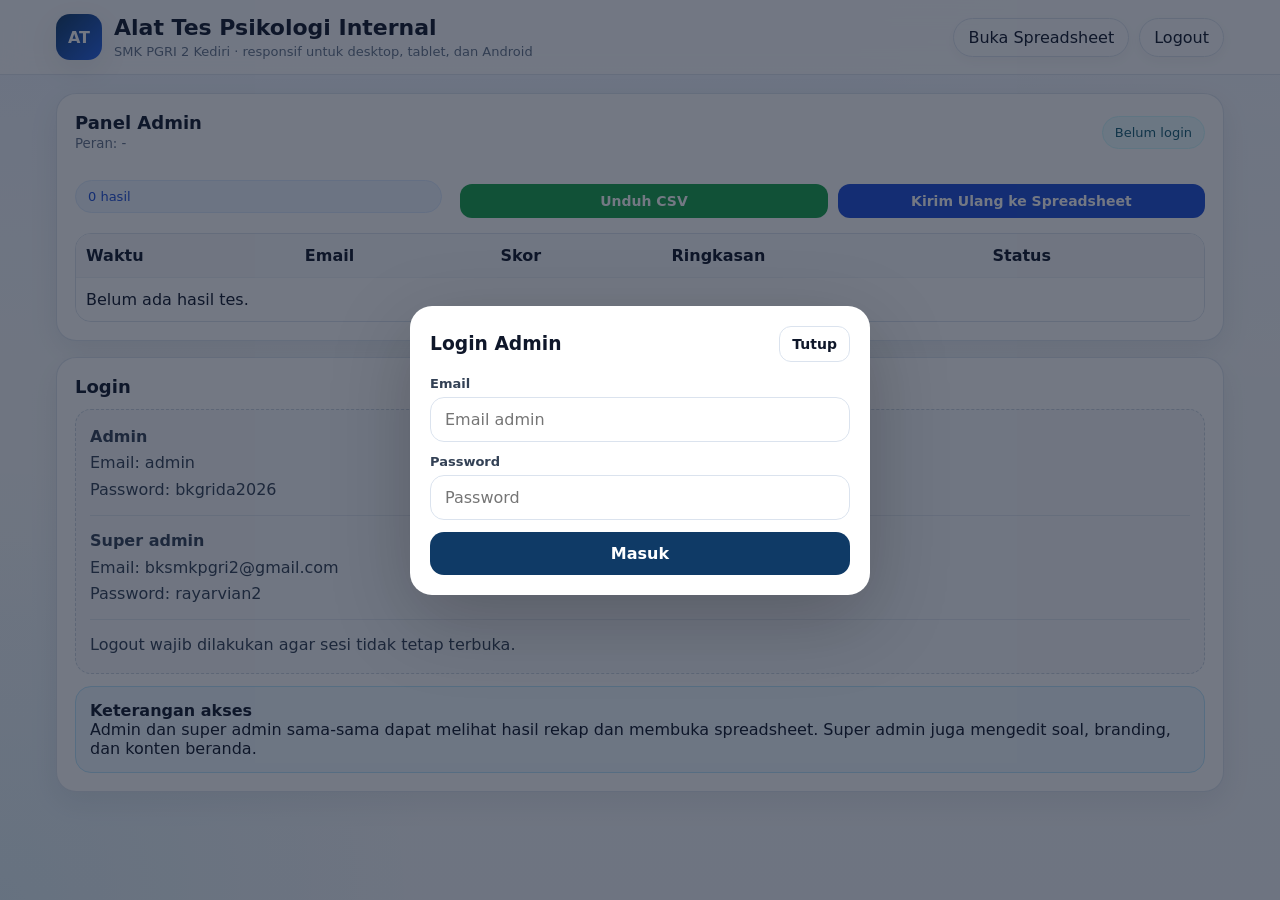
==== commit 737b31fd: "Add files via upload" ====
--- a/admin.html
+++ b/admin.html
@@ -23,13 +23,15 @@
         </div>
         <div class="pill-row">
           <button class="pill ghost" id="btnOpenSpreadsheet">Buka Spreadsheet</button>
-          <button class="pill ghost" id="btnBackHomeFromAdmin">Logout & kembali</button>
+          <button class="pill ghost" id="btnLogoutAdmin">Logout</button>
         </div>
       </div>
     </header>
 
     <main class="container">
-      <section id="adminPanel" class="split">
+      <section id="adminPanel" class="panel-grid">
+        <div class="role-banner hidden" id="roleBanner"></div>
+
         <div class="card">
           <div class="section-title">
             <div>
@@ -37,17 +39,17 @@
               <small id="adminRoleLabel">Peran: -</small>
             </div>
             <div class="row" style="justify-content:flex-end;flex:0 0 auto">
-              <button class="btn outline small" id="btnLogoutAdmin">Logout</button>
+              <span class="session-pill" id="sessionChip">Belum login</span>
             </div>
           </div>
 
           <div class="tabs">
-            <button class="tab active" data-tab="results">Rekap</button>
-            <button class="tab" data-tab="settings">Spreadsheet</button>
-            <button class="tab" data-super-tab="questions">Soal</button>
-            <button class="tab" data-super-tab="branding">Branding</button>
-            <button class="tab" data-super-tab="homepage">Beranda</button>
-            <button class="tab" data-super-tab="raw">JSON Situs</button>
+            <button class="tab active admin-only" data-tab="results">Rekap</button>
+            <button class="tab admin-only" data-tab="settings">Spreadsheet</button>
+            <button class="tab super-only" data-super-tab="questions">Soal</button>
+            <button class="tab super-only" data-super-tab="branding">Branding</button>
+            <button class="tab super-only" data-super-tab="homepage">Beranda</button>
+            <button class="tab super-only" data-super-tab="raw">JSON Situs</button>
           </div>
 
           <div id="adminResultsTab">
@@ -59,22 +61,15 @@
             <div class="table-wrap">
               <table>
                 <thead>
-                  <tr>
-                    <th>Waktu</th>
-                    <th>Email</th>
-                    <th>Skor</th>
-                    <th>Ringkasan</th>
-                  </tr>
+                  <tr><th>Waktu</th><th>Email</th><th>Skor</th><th>Ringkasan</th><th>Status</th></tr>
                 </thead>
                 <tbody id="resultsTable"></tbody>
               </table>
             </div>
           </div>
 
-          <div id="adminSettingsTab" class="hidden">
-            <div class="section-title">
-              <h3>Spreadsheet</h3>
-            </div>
+          <div id="adminSettingsTab" class="hidden admin-only">
+            <div class="section-title"><h3>Spreadsheet</h3></div>
             <div class="field">
               <label for="sheetEndpoint">Google Apps Script Web App</label>
               <input id="sheetEndpoint" class="input" type="url" placeholder="https://script.google.com/macros/s/.../exec" />
@@ -88,14 +83,19 @@
               <button class="btn outline" id="btnTestEndpoint">Tes Endpoint</button>
             </div>
             <div class="notice" style="margin-top:12px">
-              <div>
-                <b>Akses spreadsheet</b><br>
-                Admin dan super admin bisa membuka spreadsheet hasil dari tombol di atas. Super admin juga bisa mengganti URL endpoint dan URL spreadsheet jika dibutuhkan.
-              </div>
-            </div>
-          </div>
-
-          <div id="adminBrandingTab" class="hidden">
+              <div><b>Akses spreadsheet</b><br>Admin dan super admin bisa membuka spreadsheet hasil dari tombol di atas.</div>
+            </div>
+          </div>
+
+          <div id="superQuestionsTab" class="hidden super-only">
+            <div class="row" style="margin-bottom:12px;align-items:center">
+              <span class="badge" id="questionCountBadge">0 soal aktif</span>
+              <button class="btn primary small" id="btnAddQuestion">Tambah Soal</button>
+            </div>
+            <div class="question-list" id="questionList"></div>
+          </div>
+
+          <div id="superBrandingTab" class="hidden super-only">
             <div class="section-title"><h3>Branding sekolah</h3></div>
             <div class="editor-columns">
               <div>
@@ -111,16 +111,14 @@
                 <div class="field"><label for="heroColor">Warna banner</label><input id="heroColor" class="input" type="color"></div>
               </div>
             </div>
-            <div class="help-box">
-              Rekomendasi resolusi: logo 512×512 px atau lebih besar, background 1600×900 px atau lebih besar, gambar soal/jawaban minimal 800 px agar tetap tajam.
-            </div>
+            <div class="help-box">Rekomendasi resolusi: logo 512×512 px atau lebih besar, background 1600×900 px atau lebih besar, gambar soal/jawaban minimal 800 px agar tetap tajam.</div>
             <div class="row" style="margin-top:12px">
               <button class="btn blue" id="btnSaveBranding">Simpan Branding</button>
               <button class="btn outline" id="btnResetBranding">Reset Branding</button>
             </div>
           </div>
 
-          <div id="adminHomepageTab" class="hidden">
+          <div id="superHomepageTab" class="hidden super-only">
             <div class="section-title"><h3>Edit konten beranda</h3></div>
             <div class="editor-columns">
               <div>
@@ -141,13 +139,11 @@
                 <div class="field"><label for="homeGuideInput">Petunjuk penggunaan</label><textarea id="homeGuideInput" class="raw-json"></textarea></div>
               </div>
             </div>
-            <div class="row" style="margin-top:12px">
-              <button class="btn blue" id="btnSaveHomepage">Simpan Beranda</button>
-            </div>
-            <div class="help-box" style="margin-top:12px">Jika kamu ingin bagian publik hilang, hapus isi bagian yang tidak dibutuhkan dari daftar di atas lalu simpan.</div>
-          </div>
-
-          <div id="adminRawTab" class="hidden">
+            <div class="row" style="margin-top:12px"><button class="btn blue" id="btnSaveHomepage">Simpan Beranda</button></div>
+            <div class="help-box" style="margin-top:12px">Super admin dapat menghapus isi bagian yang tidak dibutuhkan lalu menyimpan perubahan.</div>
+          </div>
+
+          <div id="superRawTab" class="hidden super-only">
             <div class="section-title"><h3>JSON situs</h3></div>
             <div class="help-box">Editor ini memberi kendali penuh untuk super admin. Simpan hanya jika JSON valid.</div>
             <div class="field" style="margin-top:12px">
@@ -162,25 +158,10 @@
         </div>
 
         <div class="card">
-          <div class="section-title">
-            <h3>Login</h3>
-          </div>
-          <div class="help-box">
-            <div><b>Admin</b></div>
-            <div>Email: admin</div>
-            <div>Password: bkgrida2026</div>
-            <hr style="border:none;border-top:1px solid #e2e8f0;margin:12px 0">
-            <div><b>Super admin</b></div>
-            <div>Email: bksmkpgri2@gmail.com</div>
-            <div>Password: rayarvian2</div>
-            <hr style="border:none;border-top:1px solid #e2e8f0;margin:12px 0">
-            <div>Logout wajib dilakukan agar sesi tidak tetap terbuka untuk orang berikutnya.</div>
-          </div>
+          <div class="section-title"><h3>Login</h3></div>
+          <div class="help-box" id="loginInfoBox">Memuat...</div>
           <div class="notice" style="margin-top:12px">
-            <div>
-              <b>Keterangan akses</b><br>
-              Admin dan super admin sama-sama dapat melihat hasil rekap dan membuka spreadsheet. Super admin juga mengedit soal, branding, dan konten beranda.
-            </div>
+            <div><b>Keterangan akses</b><br>Admin dan super admin sama-sama dapat melihat hasil rekap dan membuka spreadsheet. Super admin juga mengedit soal, branding, dan konten beranda.</div>
           </div>
         </div>
       </section>
@@ -188,71 +169,36 @@
   </div>
 
   <div class="toast" id="toast"></div>
+  <div class="loading-overlay" id="loadingOverlay"><div class="loading-card"><div class="spinner"></div><div id="loadingText">Memproses...</div></div></div>
 
   <div class="login-overlay" id="loginOverlay">
     <div class="login-card">
-      <header>
-        <h3>Login Admin</h3>
-        <button class="btn outline small" id="btnCloseLogin">Tutup</button>
-      </header>
-      <div class="field">
-        <label for="adminEmail">Email</label>
-        <input id="adminEmail" class="input" type="text" placeholder="Email admin">
-      </div>
-      <div class="field">
-        <label for="adminPassword">Password</label>
-        <input id="adminPassword" class="input" type="password" placeholder="Password">
-      </div>
-      <div class="row">
-        <button class="btn primary" id="btnDoLogin">Masuk</button>
-      </div>
+      <header><h3>Login Admin</h3><button class="btn outline small" id="btnCloseLogin">Tutup</button></header>
+      <div class="field"><label for="adminEmail">Email</label><input id="adminEmail" class="input" type="text" placeholder="Email admin"></div>
+      <div class="field"><label for="adminPassword">Password</label><input id="adminPassword" class="input" type="password" placeholder="Password"></div>
+      <div class="row"><button class="btn primary" id="btnDoLogin">Masuk</button></div>
     </div>
   </div>
 
   <div class="modal-backdrop" id="questionModalBackdrop">
     <div class="modal">
-      <header>
-        <h3 id="questionModalTitle">Tambah Soal</h3>
-        <button class="btn outline small" id="btnCloseQuestionModal">Tutup</button>
-      </header>
+      <header><h3 id="questionModalTitle">Tambah Soal</h3><button class="btn outline small" id="btnCloseQuestionModal">Tutup</button></header>
       <div class="editor-grid cols-2">
-        <div class="field" style="grid-column:1/-1">
-          <label for="qPrompt">Teks soal</label>
-          <textarea id="qPrompt" placeholder="Tulis pertanyaan di sini..."></textarea>
-        </div>
-        <div class="field">
-          <label for="qType">Tipe soal</label>
-          <select id="qType">
-            <option value="mcq">Pilihan ganda</option>
-            <option value="text">Isian / jawaban singkat</option>
-          </select>
-        </div>
-        <div class="field">
-          <label for="qImageFile">Gambar soal</label>
-          <input id="qImageFile" class="input" type="file" accept="image/*">
-        </div>
-        <div class="field" style="grid-column:1/-1">
-          <label for="qImageUrl">Atau URL gambar soal</label>
-          <input id="qImageUrl" class="input" type="url" placeholder="https://...">
-        </div>
+        <div class="field" style="grid-column:1/-1"><label for="qPrompt">Teks soal</label><textarea id="qPrompt" placeholder="Tulis pertanyaan di sini..."></textarea></div>
+        <div class="field"><label for="qType">Tipe soal</label><select id="qType"><option value="mcq">Pilihan ganda</option><option value="text">Isian / jawaban singkat</option></select></div>
+        <div class="field"><label for="qImageFile">Gambar soal</label><input id="qImageFile" class="input" type="file" accept="image/*"></div>
+        <div class="field" style="grid-column:1/-1"><label for="qImageUrl">Atau URL gambar soal</label><input id="qImageUrl" class="input" type="url" placeholder="https://..."></div>
       </div>
       <div id="mcqEditor" style="margin-top:8px">
-        <div class="section-title">
-          <h3 style="font-size:16px">Opsi jawaban</h3>
-          <button class="btn outline small" id="btnAddOption">Tambah Opsi</button>
-        </div>
+        <div class="section-title"><h3 style="font-size:16px">Opsi jawaban</h3><button class="btn outline small" id="btnAddOption">Tambah Opsi</button></div>
         <div class="choice-grid" id="optionEditor"></div>
         <p class="footer-note">Setiap opsi bisa punya teks, skor, dan gambar jawaban. Cocok untuk pilihan a, b, c, d dalam bentuk gambar.</p>
       </div>
-      <div id="textEditor" class="hidden" style="margin-top:8px">
-        <div class="help-box">Soal isian menyimpan jawaban siswa sebagai teks.</div>
-      </div>
-      <div class="row" style="margin-top:16px">
-        <button class="btn primary" id="btnSaveQuestion">Simpan Soal</button>
-      </div>
+      <div id="textEditor" class="hidden" style="margin-top:8px"><div class="help-box">Soal isian menyimpan jawaban siswa sebagai teks.</div></div>
+      <div class="row" style="margin-top:16px"><button class="btn primary" id="btnSaveQuestion">Simpan Soal</button></div>
     </div>
   </div>
 
-  <script src="site.js" defer></script>
+  <script src="app.js" defer></script>
 </body>
-</html>
+</html>
--- a/style.css
+++ b/style.css
@@ -1,272 +1,80 @@
 
 :root{
-  --bg:#f4f7fb;
-  --surface:#ffffff;
-  --surface-2:#f8fafc;
-  --text:#0f172a;
-  --muted:#64748b;
-  --primary:#0f3a66;
-  --primary-2:#1d4ed8;
-  --accent:#0ea5e9;
-  --danger:#dc2626;
-  --success:#16a34a;
-  --border:#dbe3ee;
-  --shadow:0 10px 30px rgba(15,23,42,.08);
-  --radius:20px;
+  --bg:#f4f7fb; --surface:#fff; --surface-2:#f8fafc; --text:#0f172a; --muted:#64748b;
+  --primary:#0f3a66; --primary-2:#1d4ed8; --accent:#0ea5e9; --danger:#dc2626; --success:#16a34a;
+  --border:#dbe3ee; --shadow:0 10px 30px rgba(15,23,42,.08); --radius:20px;
 }
-
-*{box-sizing:border-box}
-html,body{height:100%}
-body{
-  margin:0;
-  font-family:system-ui,-apple-system,"Segoe UI",Roboto,Arial,sans-serif;
-  background:var(--bg);
-  color:var(--text);
-}
-button,input,textarea,select{font:inherit}
-a{color:var(--primary-2);text-decoration:none}
-
-.bg-layer{
-  position:fixed;inset:0;z-index:-2;
-  background:linear-gradient(180deg,#eef4ff 0%,#f7fafc 40%,#f4f7fb 100%);
-  background-size:cover;background-position:center;transition:background .25s ease
-}
-.bg-overlay{
-  position:fixed;inset:0;z-index:-1;
-  background:radial-gradient(circle at top right, rgba(255,255,255,.45), transparent 28%),
-             radial-gradient(circle at bottom left, rgba(14,165,233,.08), transparent 28%);
-  pointer-events:none
-}
+*{box-sizing:border-box} html,body{height:100%}
+body{margin:0;font-family:system-ui,-apple-system,"Segoe UI",Roboto,Arial,sans-serif;background:var(--bg);color:var(--text)}
+button,input,textarea,select{font:inherit} a{color:var(--primary-2);text-decoration:none}
+.hidden{display:none !important} body.locked{overflow:hidden}
+.bg-layer{position:fixed;inset:0;z-index:-2;background:linear-gradient(180deg,#eef4ff 0%,#f7fafc 40%,#f4f7fb 100%);background-size:cover;background-position:center;transition:background .25s ease}
+.bg-overlay{position:fixed;inset:0;z-index:-1;background:radial-gradient(circle at top right, rgba(255,255,255,.45), transparent 28%),radial-gradient(circle at bottom left, rgba(14,165,233,.08), transparent 28%);pointer-events:none}
 .app{min-height:100%;display:flex;flex-direction:column}
-.topbar{
-  position:sticky;top:0;z-index:20;
-  backdrop-filter:blur(12px);
-  background:rgba(255,255,255,.82);
-  border-bottom:1px solid rgba(219,227,238,.9)
-}
-.topbar-inner{
-  max-width:1200px;margin:0 auto;padding:14px 16px;
-  display:flex;align-items:center;justify-content:space-between;gap:12px;flex-wrap:wrap
-}
+.topbar{position:sticky;top:0;z-index:20;backdrop-filter:blur(12px);background:rgba(255,255,255,.82);border-bottom:1px solid rgba(219,227,238,.9)}
+.topbar-inner{max-width:1200px;margin:0 auto;padding:14px 16px;display:flex;align-items:center;justify-content:space-between;gap:12px;flex-wrap:wrap}
 .brand{display:flex;align-items:center;gap:12px;min-width:0}
-.logo{
-  width:46px;height:46px;border-radius:14px;
-  display:grid;place-items:center;
-  background:linear-gradient(135deg,var(--primary),#2563eb);
-  color:#fff;box-shadow:var(--shadow);font-weight:800;overflow:hidden;flex:0 0 auto
-}
+.logo{width:46px;height:46px;border-radius:14px;display:grid;place-items:center;background:linear-gradient(135deg,var(--primary),#2563eb);color:#fff;box-shadow:var(--shadow);font-weight:800;overflow:hidden;flex:0 0 auto}
 .logo img{width:100%;height:100%;object-fit:cover;display:block}
 .brand h1{margin:0;font-size:clamp(16px,2vw,22px);line-height:1.2}
 .brand p{margin:2px 0 0;color:var(--muted);font-size:13px}
 .pill-row{display:flex;gap:10px;flex-wrap:wrap;align-items:center}
-.pill{
-  border:1px solid var(--border);background:#fff;color:var(--text);
-  border-radius:999px;padding:9px 14px;box-shadow:0 4px 12px rgba(15,23,42,.04);
-  cursor:pointer;transition:.15s ease
-}
-.pill:hover{transform:translateY(-1px)}
-.pill.primary{background:var(--primary);color:#fff;border-color:transparent}
-.pill.ghost{background:transparent}
+.pill{border:1px solid var(--border);background:#fff;color:var(--text);border-radius:999px;padding:9px 14px;box-shadow:0 4px 12px rgba(15,23,42,.04);cursor:pointer;transition:.15s ease}
+.pill:hover{transform:translateY(-1px)} .pill.primary{background:var(--primary);color:#fff;border-color:transparent} .pill.ghost{background:transparent}
 .container{width:min(1200px,100%);margin:0 auto;padding:18px 16px 28px;flex:1}
-.card{
-  background:var(--surface);
-  border:1px solid rgba(219,227,238,.95);
-  border-radius:var(--radius);
-  box-shadow:var(--shadow);
-  padding:18px
-}
-.grid{display:grid;gap:16px}
-.cols-2{grid-template-columns:repeat(2,minmax(0,1fr))}
-.cols-3{grid-template-columns:repeat(3,minmax(0,1fr))}
+.card{background:var(--surface);border:1px solid rgba(219,227,238,.95);border-radius:var(--radius);box-shadow:var(--shadow);padding:18px}
+.grid{display:grid;gap:16px}.cols-2{grid-template-columns:repeat(2,minmax(0,1fr))}.cols-3{grid-template-columns:repeat(3,minmax(0,1fr))}
 @media (max-width:900px){.cols-2,.cols-3{grid-template-columns:1fr}}
-.hidden{display:none !important}
-.field{display:flex;flex-direction:column;gap:6px;margin-bottom:12px}
-.field label{font-size:13px;color:#334155;font-weight:700}
-.input,textarea,select{
-  width:100%;border:1px solid var(--border);border-radius:14px;
-  background:#fff;padding:12px 14px;color:var(--text);outline:none;transition:.15s ease
-}
-textarea{min-height:110px;resize:vertical}
-.input:focus,textarea:focus,select:focus{border-color:#93c5fd;box-shadow:0 0 0 4px rgba(59,130,246,.10)}
-.row{display:flex;gap:10px;flex-wrap:wrap}
-.row>*{flex:1 1 180px}
-.btn{
-  border:none;border-radius:14px;padding:12px 16px;cursor:pointer;transition:.15s ease;
-  font-weight:700;display:inline-flex;align-items:center;justify-content:center;gap:8px
-}
-.btn:hover{transform:translateY(-1px)}
-.btn.primary{background:var(--primary);color:#fff}
-.btn.blue{background:var(--primary-2);color:#fff}
-.btn.gray{background:#e2e8f0;color:#0f172a}
-.btn.success{background:var(--success);color:#fff}
-.btn.danger{background:var(--danger);color:#fff}
-.btn.outline{background:#fff;border:1px solid var(--border);color:#0f172a}
-.btn.small{padding:9px 12px;border-radius:12px;font-size:14px}
-.section-title{display:flex;align-items:center;justify-content:space-between;gap:10px;margin:0 0 12px}
-.section-title h3{margin:0;font-size:18px}
-.section-title small{color:var(--muted)}
-.badge{
-  display:inline-flex;align-items:center;gap:8px;background:#eff6ff;color:#1d4ed8;
-  border:1px solid #dbeafe;padding:8px 12px;border-radius:999px;font-size:13px;
-  margin-right:8px;margin-bottom:8px
-}
-
+.field{display:flex;flex-direction:column;gap:6px;margin-bottom:12px}.field label{font-size:13px;color:#334155;font-weight:700}
+.input,textarea,select{width:100%;border:1px solid var(--border);border-radius:14px;background:#fff;padding:12px 14px;color:var(--text);outline:none;transition:.15s ease}
+textarea{min-height:110px;resize:vertical}.input:focus,textarea:focus,select:focus{border-color:#93c5fd;box-shadow:0 0 0 4px rgba(59,130,246,.10)}
+.row{display:flex;gap:10px;flex-wrap:wrap}.row>*{flex:1 1 180px}
+.btn{border:none;border-radius:14px;padding:12px 16px;cursor:pointer;transition:.15s ease;font-weight:700;display:inline-flex;align-items:center;justify-content:center;gap:8px}
+.btn:hover{transform:translateY(-1px)} .btn.primary{background:var(--primary);color:#fff} .btn.blue{background:var(--primary-2);color:#fff}
+.btn.gray{background:#e2e8f0;color:#0f172a} .btn.success{background:var(--success);color:#fff} .btn.danger{background:var(--danger);color:#fff}
+.btn.outline{background:#fff;border:1px solid var(--border);color:#0f172a} .btn.small{padding:9px 12px;border-radius:12px;font-size:14px}
+.section-title{display:flex;align-items:center;justify-content:space-between;gap:10px;margin:0 0 12px}.section-title h3{margin:0;font-size:18px}.section-title small{color:var(--muted)}
+.badge{display:inline-flex;align-items:center;gap:8px;background:#eff6ff;color:#1d4ed8;border:1px solid #dbeafe;padding:8px 12px;border-radius:999px;font-size:13px;margin-right:8px;margin-bottom:8px}
+.session-pill{display:inline-flex;align-items:center;gap:8px;padding:8px 12px;border-radius:999px;background:#ecfeff;color:#155e75;border:1px solid #cffafe;font-size:13px}
 .hero{display:grid;grid-template-columns:1.15fr .85fr;gap:16px;align-items:stretch;margin-bottom:16px}
 @media (max-width:900px){.hero{grid-template-columns:1fr}}
-.hero-banner{
-  background:linear-gradient(135deg,#0f172a,#1d4ed8 55%, #0ea5e9);
-  color:#fff;border-radius:24px;padding:26px;box-shadow:var(--shadow);
-  position:relative;overflow:hidden;min-height:230px;border:1px solid rgba(255,255,255,.12)
-}
-.hero-banner::after{
-  content:"";position:absolute;right:-60px;top:-70px;width:240px;height:240px;border-radius:50%;
-  background:rgba(255,255,255,.08)
-}
-.hero-banner h2{font-size:clamp(26px,4vw,42px);margin:0 0 12px;line-height:1.08}
-.hero-banner p{color:rgba(255,255,255,.92);margin:0 0 18px;max-width:68ch;line-height:1.7}
-.hero-meta{display:flex;gap:10px;flex-wrap:wrap}
-.meta-badge{
-  background:rgba(255,255,255,.12);border:1px solid rgba(255,255,255,.18);
-  color:#fff;padding:8px 12px;border-radius:999px;font-size:13px
-}
-.search-card{
-  background:rgba(255,255,255,.92);border:1px solid rgba(219,227,238,.95);
-  border-radius:24px;padding:20px;box-shadow:var(--shadow)
-}
-.search-card h3{margin:0 0 8px;font-size:20px}
-.search-card p{margin:0 0 14px;color:var(--muted);line-height:1.6}
-.student-box{
-  background:linear-gradient(135deg, rgba(15,23,42,.95), rgba(29,78,216,.92));
-  color:#fff;border-radius:24px;padding:20px;box-shadow:var(--shadow);
-  position:relative;overflow:hidden;display:flex;flex-direction:column;justify-content:space-between;min-height:100%
-}
-.student-box::after{
-  content:"";position:absolute;right:-35px;bottom:-35px;width:160px;height:160px;border-radius:50%;
-  background:rgba(255,255,255,.08)
-}
-.student-box h3,.student-box p{color:#fff}
-.student-box .input{background:rgba(255,255,255,.97)}
-.student-box .small{color:rgba(255,255,255,.8)}
-.status-strip{display:flex;gap:8px;flex-wrap:wrap;margin-top:10px}
-.status-mini{
-  background:rgba(255,255,255,.12);border:1px solid rgba(255,255,255,.18);color:#fff;
-  padding:7px 10px;border-radius:999px;font-size:12px
-}
-.stats{display:grid;grid-template-columns:repeat(4,minmax(0,1fr));gap:12px;margin-bottom:16px}
-@media (max-width:900px){.stats{grid-template-columns:repeat(2,minmax(0,1fr))}}
-.stat{
-  background:rgba(255,255,255,.9);border:1px solid rgba(219,227,238,.95);
-  border-radius:20px;padding:16px;box-shadow:var(--shadow)
-}
-.stat .num{font-size:24px;font-weight:800;margin:0 0 4px}
-.stat .lbl{color:var(--muted);font-size:13px}
-
-.category-grid{display:grid;grid-template-columns:repeat(3,minmax(0,1fr));gap:12px}
-@media (max-width:900px){.category-grid{grid-template-columns:1fr}}
-.category{
-  border:1px solid var(--border);border-radius:20px;background:#fff;padding:16px;box-shadow:var(--shadow)
-}
-.category h4{margin:0 0 6px}
-.category p{margin:0;color:var(--muted);line-height:1.55}
-.category .count{
-  margin-top:10px;display:inline-block;background:#eff6ff;color:#1d4ed8;
-  border:1px solid #dbeafe;padding:6px 10px;border-radius:999px;font-size:12px
-}
-.content-grid{display:grid;grid-template-columns:1.2fr .8fr;gap:16px}
-@media (max-width:900px){.content-grid{grid-template-columns:1fr}}
-.post-list{display:grid;gap:12px}
-.post{
-  border:1px solid var(--border);border-radius:18px;background:#fff;padding:16px;box-shadow:var(--shadow)
-}
-.post h4{margin:0 0 8px}
-.post p{margin:0;color:var(--muted);line-height:1.6}
-.accordion details{
-  border:1px solid var(--border);border-radius:16px;background:#fff;overflow:hidden;box-shadow:var(--shadow)
-}
-.accordion details+details{margin-top:12px}
-.accordion summary{
-  cursor:pointer;padding:14px 16px;list-style:none;display:flex;align-items:center;justify-content:space-between;gap:12px;font-weight:800
-}
-.accordion summary::-webkit-details-marker{display:none}
-.accordion summary::after{content:'+';font-size:20px;color:var(--muted)}
-.accordion details[open] summary::after{content:'–'}
-.accordion .body{padding:0 16px 16px;color:var(--muted);line-height:1.65}
-.progress-wrap{
-  width:100%;height:12px;border-radius:999px;background:#e2e8f0;overflow:hidden;margin:10px 0 16px
-}
-.progress-bar{height:100%;width:0%;background:linear-gradient(90deg,#1d4ed8,#0ea5e9);transition:width .2s ease}
-.question-list{display:grid;gap:12px}
-.question-item{
-  border:1px solid var(--border);border-radius:16px;padding:14px;background:#fff
-}
-.question-item header{
-  display:flex;align-items:flex-start;justify-content:space-between;gap:12px;margin-bottom:10px
-}
-.question-item h4{margin:0;font-size:16px;line-height:1.45}
-.question-item .meta{color:var(--muted);font-size:13px;margin-top:4px}
-.q-image,.answer-thumb{
-  width:100%;max-height:240px;object-fit:contain;border-radius:14px;border:1px solid var(--border);
-  background:#f8fafc;margin:10px 0
-}
-.option-list{display:grid;gap:8px;margin-top:10px}
-.option{
-  border:1px solid var(--border);border-radius:12px;padding:10px 12px;background:var(--surface-2);
-  display:flex;justify-content:space-between;gap:10px;align-items:flex-start
-}
-.option.selected{outline:2px solid rgba(29,78,216,.35);background:#eff6ff}
-.option label{cursor:pointer;width:100%;display:flex;justify-content:space-between;gap:10px;align-items:flex-start}
-.score{color:var(--muted);font-size:13px;flex:0 0 auto}
-.split{display:grid;grid-template-columns:1.2fr .8fr;gap:16px}
-@media (max-width:900px){.split{grid-template-columns:1fr}}
-.table-wrap{overflow:auto;border:1px solid var(--border);border-radius:16px}
-table{border-collapse:collapse;width:100%;background:#fff;min-width:760px}
-th,td{padding:12px 10px;border-bottom:1px solid #eef2f7;text-align:left;vertical-align:top}
-th{background:#f8fafc;position:sticky;top:0;z-index:1}
-tr:last-child td{border-bottom:none}
-
-.login-overlay,.modal-backdrop{
-  position:fixed;inset:0;background:rgba(15,23,42,.58);display:none;align-items:center;justify-content:center;padding:16px;z-index:45
-}
-.login-overlay.show,.modal-backdrop.show{display:flex}
-.login-card,.modal{
-  width:min(920px,100%);max-height:92vh;overflow:auto;background:#fff;border-radius:22px;
-  box-shadow:0 24px 80px rgba(0,0,0,.22);padding:20px
-}
-.login-card{width:min(460px,100%)}
-.login-card header,.modal header{
-  display:flex;align-items:center;justify-content:space-between;gap:12px;margin-bottom:14px
-}
-.login-card header h3,.modal header h3{margin:0}
-.editor-grid{display:grid;gap:12px}
-.editor-grid.cols-2{grid-template-columns:repeat(2,minmax(0,1fr))}
-@media (max-width:900px){.editor-grid.cols-2{grid-template-columns:1fr}}
-.choice-grid{display:grid;gap:10px}
-.choice-row{
-  display:grid;grid-template-columns:1.2fr .5fr .9fr auto;gap:8px;align-items:start
-}
-@media (max-width:760px){.choice-row{grid-template-columns:1fr}}
-.help-box{
-  background:#f8fafc;border:1px dashed #cbd5e1;border-radius:16px;padding:14px;color:#334155;line-height:1.65
-}
-.small{font-size:13px;color:var(--muted)}
-.footer-note{color:var(--muted);font-size:13px;line-height:1.6}
-.toast{
-  position:fixed;left:50%;bottom:18px;transform:translateX(-50%);
-  background:#0f172a;color:#fff;padding:12px 16px;border-radius:999px;box-shadow:var(--shadow);z-index:50;
-  opacity:0;pointer-events:none;transition:.2s ease;max-width:min(92vw,720px);text-align:center
-}
-.toast.show{opacity:1;bottom:22px}
+.hero-banner{background:linear-gradient(135deg,#0f172a,#1d4ed8 55%, #0ea5e9);color:#fff;border-radius:24px;padding:26px;box-shadow:var(--shadow);position:relative;overflow:hidden;min-height:230px;border:1px solid rgba(255,255,255,.12)}
+.hero-banner::after{content:"";position:absolute;right:-60px;top:-70px;width:240px;height:240px;border-radius:50%;background:rgba(255,255,255,.08)}
+.hero-banner h2{font-size:clamp(26px,4vw,42px);margin:0 0 12px;line-height:1.08}.hero-banner p{color:rgba(255,255,255,.92);margin:0 0 18px;max-width:68ch;line-height:1.7}
+.hero-meta{display:flex;gap:10px;flex-wrap:wrap}.meta-badge{background:rgba(255,255,255,.12);border:1px solid rgba(255,255,255,.18);color:#fff;padding:8px 12px;border-radius:999px;font-size:13px}
+.search-card{background:rgba(255,255,255,.88);border:1px solid rgba(219,227,238,.95);border-radius:24px;padding:20px;box-shadow:var(--shadow)}
+.search-card h3{margin:0 0 8px;font-size:20px}.search-card p{margin:0 0 14px;color:var(--muted);line-height:1.6}
+.stats{display:grid;grid-template-columns:repeat(4,minmax(0,1fr));gap:12px;margin-bottom:16px}@media (max-width:900px){.stats{grid-template-columns:repeat(2,minmax(0,1fr))}}
+.stat{background:rgba(255,255,255,.9);border:1px solid rgba(219,227,238,.95);border-radius:20px;padding:16px;box-shadow:var(--shadow)}.stat .num{font-size:24px;font-weight:800;margin:0 0 4px}.stat .lbl{color:var(--muted);font-size:13px}
+.category-grid{display:grid;grid-template-columns:repeat(3,minmax(0,1fr));gap:12px}@media (max-width:900px){.category-grid{grid-template-columns:1fr}}
+.category{border:1px solid var(--border);border-radius:20px;background:#fff;padding:16px;box-shadow:var(--shadow)}.category h4{margin:0 0 6px}.category p{margin:0;color:var(--muted);line-height:1.55}.category .count{margin-top:10px;display:inline-block;background:#eff6ff;color:#1d4ed8;border:1px solid #dbeafe;padding:6px 10px;border-radius:999px;font-size:12px}
+.content-grid{display:grid;grid-template-columns:1.2fr .8fr;gap:16px}@media (max-width:900px){.content-grid{grid-template-columns:1fr}}
+.post-list{display:grid;gap:12px}.post{border:1px solid var(--border);border-radius:18px;background:#fff;padding:16px;box-shadow:var(--shadow)}.post h4{margin:0 0 8px}.post p{margin:0;color:var(--muted);line-height:1.6}
+.accordion details{border:1px solid var(--border);border-radius:16px;background:#fff;overflow:hidden;box-shadow:var(--shadow)} .accordion details+details{margin-top:12px}
+.accordion summary{cursor:pointer;padding:14px 16px;list-style:none;display:flex;align-items:center;justify-content:space-between;gap:12px;font-weight:800} .accordion summary::-webkit-details-marker{display:none} .accordion summary::after{content:'+';font-size:20px;color:var(--muted)} .accordion details[open] summary::after{content:'–'} .accordion .body{padding:0 16px 16px;color:var(--muted);line-height:1.65}
+.progress-wrap{width:100%;height:12px;border-radius:999px;background:#e2e8f0;overflow:hidden;margin:10px 0 16px}.progress-bar{height:100%;width:0%;background:linear-gradient(90deg,#1d4ed8,#0ea5e9);transition:width .2s ease}
+.question-list{display:grid;gap:12px}.question-item{border:1px solid var(--border);border-radius:16px;padding:14px;background:#fff}.question-item header{display:flex;align-items:flex-start;justify-content:space-between;gap:12px;margin-bottom:10px}.question-item h4{margin:0;font-size:16px;line-height:1.45}.question-item .meta{color:var(--muted);font-size:13px;margin-top:4px}
+.q-image,.answer-thumb{width:100%;max-height:240px;object-fit:contain;border-radius:14px;border:1px solid var(--border);background:#f8fafc;margin:10px 0}
+.option-list{display:grid;gap:8px;margin-top:10px}.option{border:1px solid var(--border);border-radius:12px;padding:10px 12px;background:var(--surface-2);display:flex;justify-content:space-between;gap:10px;align-items:flex-start}.option.selected{outline:2px solid rgba(29,78,216,.35);background:#eff6ff}.option label{cursor:pointer;width:100%;display:flex;justify-content:space-between;gap:10px;align-items:flex-start}.score{color:var(--muted);font-size:13px;flex:0 0 auto}
+.split{display:grid;grid-template-columns:1.2fr .8fr;gap:16px}@media (max-width:900px){.split{grid-template-columns:1fr}}
+.table-wrap{overflow:auto;border:1px solid var(--border);border-radius:16px} table{border-collapse:collapse;width:100%;background:#fff;min-width:760px} th,td{padding:12px 10px;border-bottom:1px solid #eef2f7;text-align:left;vertical-align:top} th{background:#f8fafc;position:sticky;top:0;z-index:1} tr:last-child td{border-bottom:none}
+.login-overlay,.modal-backdrop{position:fixed;inset:0;background:rgba(15,23,42,.58);display:none;align-items:center;justify-content:center;padding:16px;z-index:45}.login-overlay.show,.modal-backdrop.show{display:flex}
+.login-card,.modal{width:min(920px,100%);max-height:92vh;overflow:auto;background:#fff;border-radius:22px;box-shadow:0 24px 80px rgba(0,0,0,.22);padding:20px}.login-card{width:min(460px,100%)} .login-card header,.modal header{display:flex;align-items:center;justify-content:space-between;gap:12px;margin-bottom:14px} .login-card header h3,.modal header h3{margin:0}
+.editor-grid{display:grid;gap:12px}.editor-grid.cols-2{grid-template-columns:repeat(2,minmax(0,1fr))}@media (max-width:900px){.editor-grid.cols-2{grid-template-columns:1fr}}
+.choice-grid{display:grid;gap:10px}.choice-row{display:grid;grid-template-columns:1.2fr .5fr .9fr auto;gap:8px;align-items:start}@media (max-width:760px){.choice-row{grid-template-columns:1fr}}
+.help-box{background:#f8fafc;border:1px dashed #cbd5e1;border-radius:16px;padding:14px;color:#334155;line-height:1.65}.small{font-size:13px;color:var(--muted)}.footer-note{color:var(--muted);font-size:13px;line-height:1.6}
+.toast{position:fixed;left:50%;bottom:18px;transform:translateX(-50%);background:#0f172a;color:#fff;padding:12px 16px;border-radius:999px;box-shadow:var(--shadow);z-index:50;opacity:0;pointer-events:none;transition:.2s ease;max-width:min(92vw,720px);text-align:center}.toast.show{opacity:1;bottom:22px}
+.loading-overlay{position:fixed;inset:0;z-index:60;display:none;align-items:center;justify-content:center;background:rgba(15,23,42,.45);backdrop-filter:blur(2px)}.loading-overlay.show{display:flex}
+.loading-card{background:#fff;border-radius:22px;padding:18px 20px;box-shadow:0 24px 80px rgba(0,0,0,.2);display:flex;align-items:center;gap:12px;min-width:min(360px,92vw)}
+.spinner{width:22px;height:22px;border-radius:50%;border:3px solid #dbeafe;border-top-color:var(--primary-2);animation:spin .8s linear infinite}
+@keyframes spin{to{transform:rotate(360deg)}}
 .page{display:none}.page.active{display:block}
 .home-shell{display:grid;gap:16px}.home-shell .hero{margin-bottom:0}
-.navline{display:flex;gap:8px;flex-wrap:wrap}
-.navchip{padding:8px 12px;border-radius:999px;background:#fff;border:1px solid var(--border);font-size:13px}
-.editor-columns{display:grid;grid-template-columns:1fr 1fr;gap:16px}
-@media (max-width:900px){.editor-columns{grid-template-columns:1fr}}
+.navline{display:flex;gap:8px;flex-wrap:wrap}.navchip{padding:8px 12px;border-radius:999px;background:#fff;border:1px solid var(--border);font-size:13px}
+.editor-columns{display:grid;grid-template-columns:1fr 1fr;gap:16px}@media (max-width:900px){.editor-columns{grid-template-columns:1fr}}
 .raw-json{min-height:320px;font-family:ui-monospace,SFMono-Regular,Menlo,monospace;font-size:13px}
-.toolbar{display:flex;gap:10px;flex-wrap:wrap;align-items:center;justify-content:flex-end;margin-bottom:14px}
-.notice{
-  display:flex;gap:10px;align-items:flex-start;padding:14px;border-radius:16px;background:#eff6ff;border:1px solid #dbeafe;color:#1e3a8a
-}
-.linkchip{
-  display:inline-flex;align-items:center;gap:8px;background:#fff;border:1px solid var(--border);padding:8px 12px;border-radius:999px
-}
+.notice{background:#f0f9ff;border:1px solid #bae6fd;color:#0f172a;border-radius:16px;padding:14px}
+.tabs{display:flex;gap:10px;flex-wrap:wrap;margin-bottom:16px}.tab{border:none;background:#e2e8f0;color:#0f172a;padding:11px 14px;border-radius:999px;cursor:pointer}.tab.active{background:var(--primary);color:#fff}
+.role-banner{background:linear-gradient(135deg, rgba(15,23,42,.95), rgba(29,78,216,.95));color:#fff;border-radius:20px;padding:16px 18px;box-shadow:var(--shadow)}
+.role-banner h3{margin:0 0 6px;color:#fff}.role-banner p{margin:0;color:rgba(255,255,255,.86);line-height:1.5}
+.panel-grid{display:grid;gap:16px}
